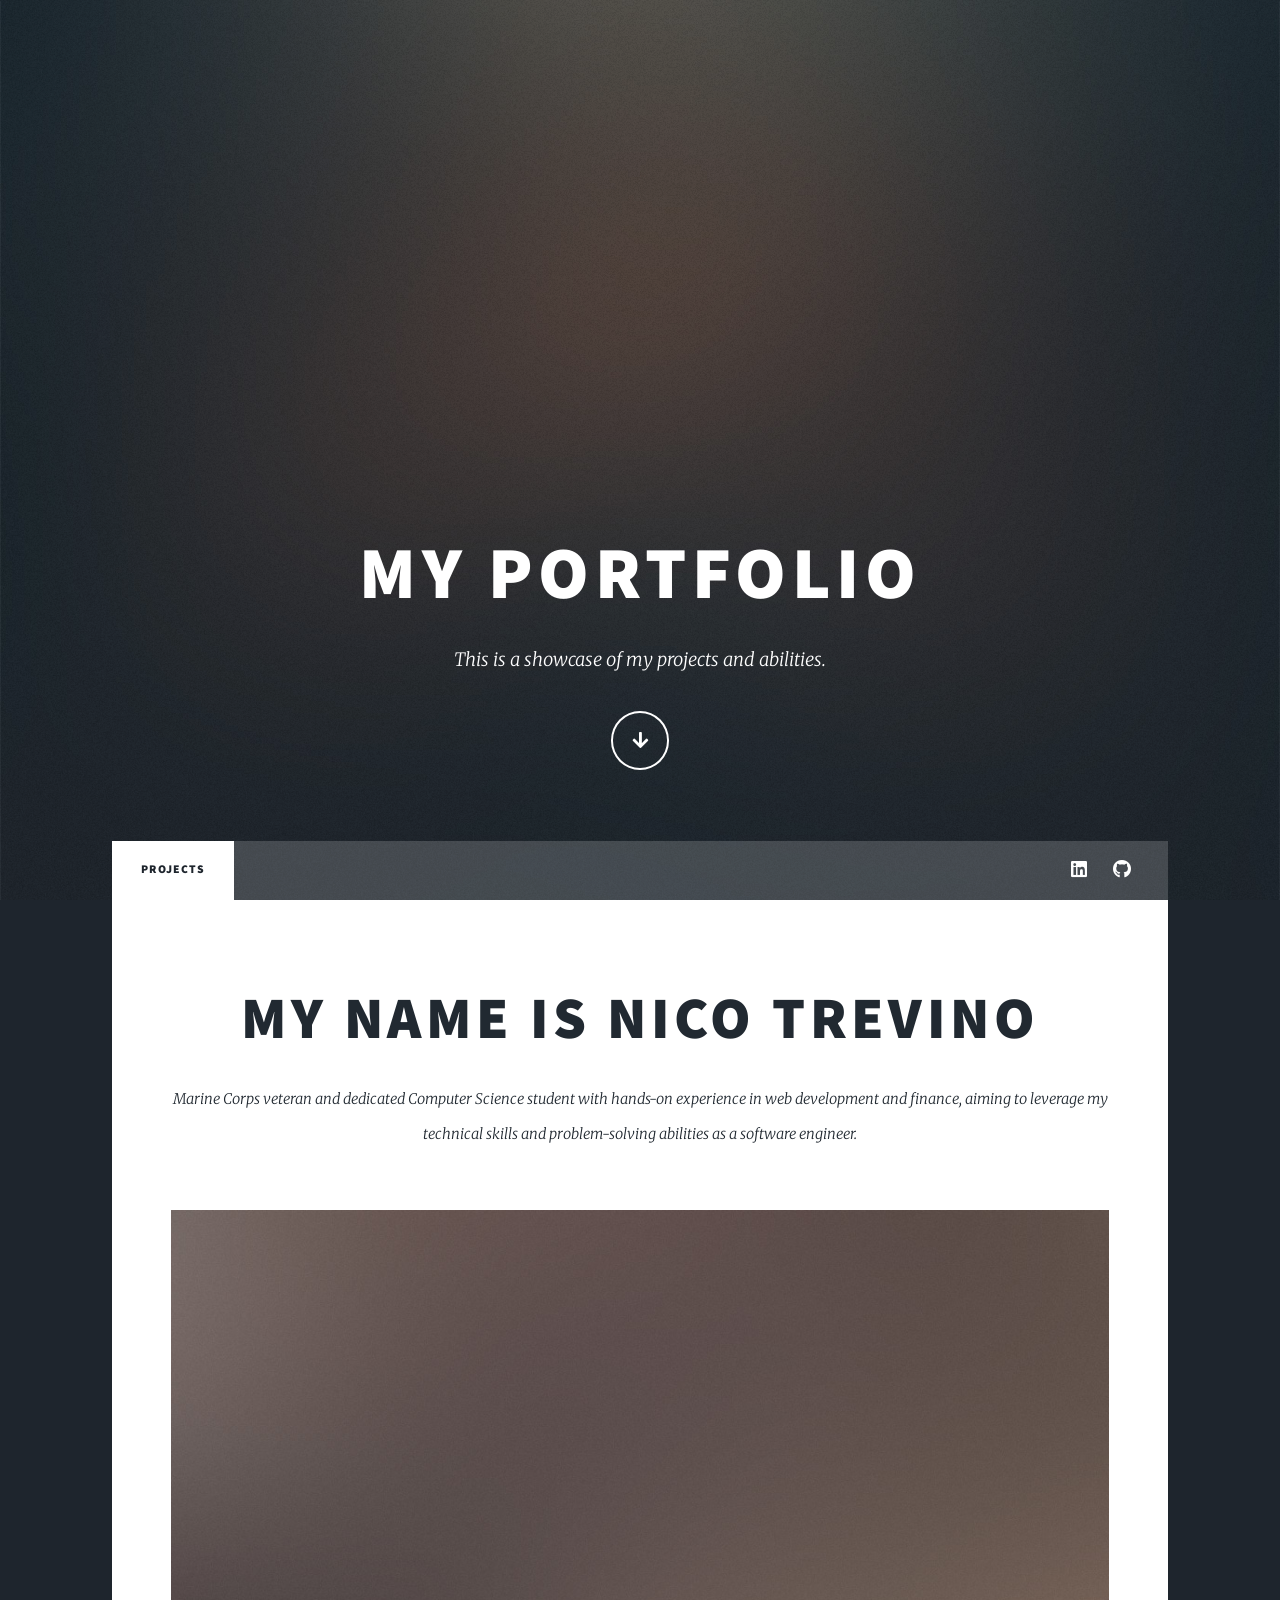
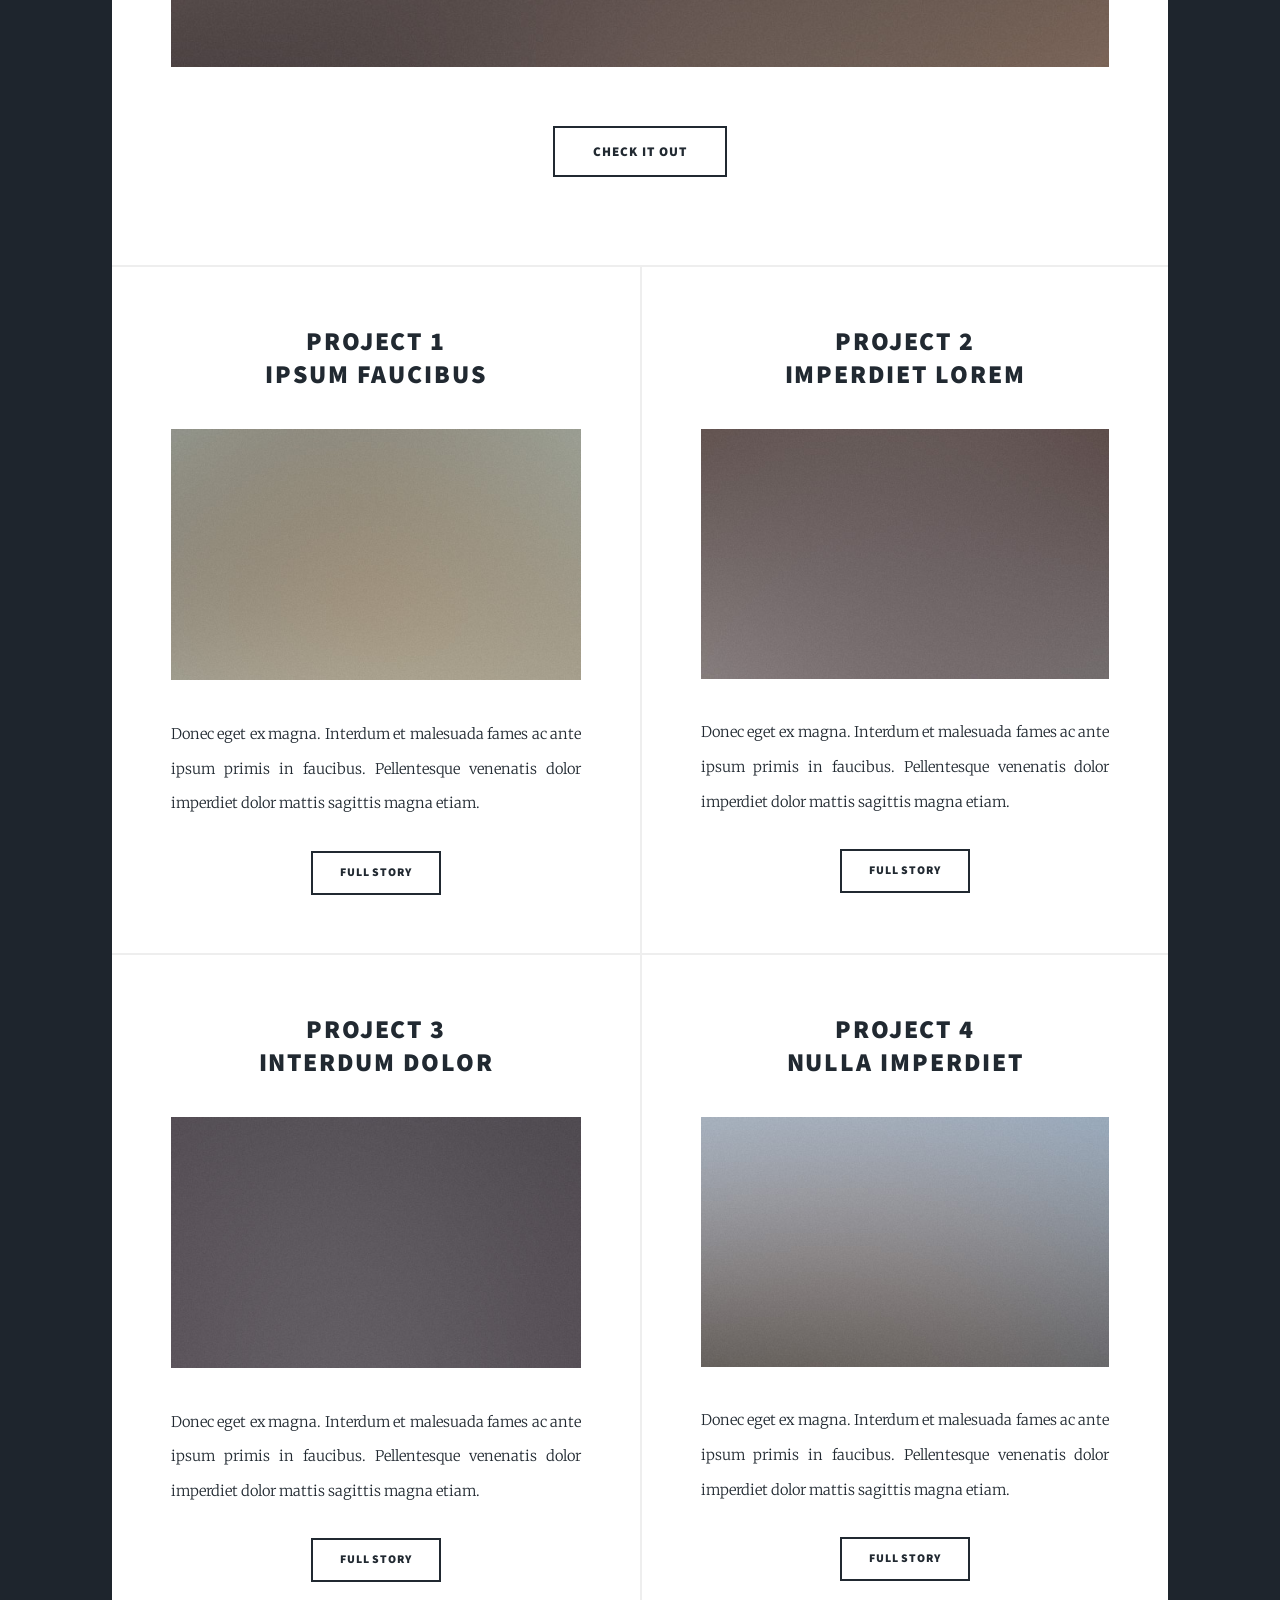
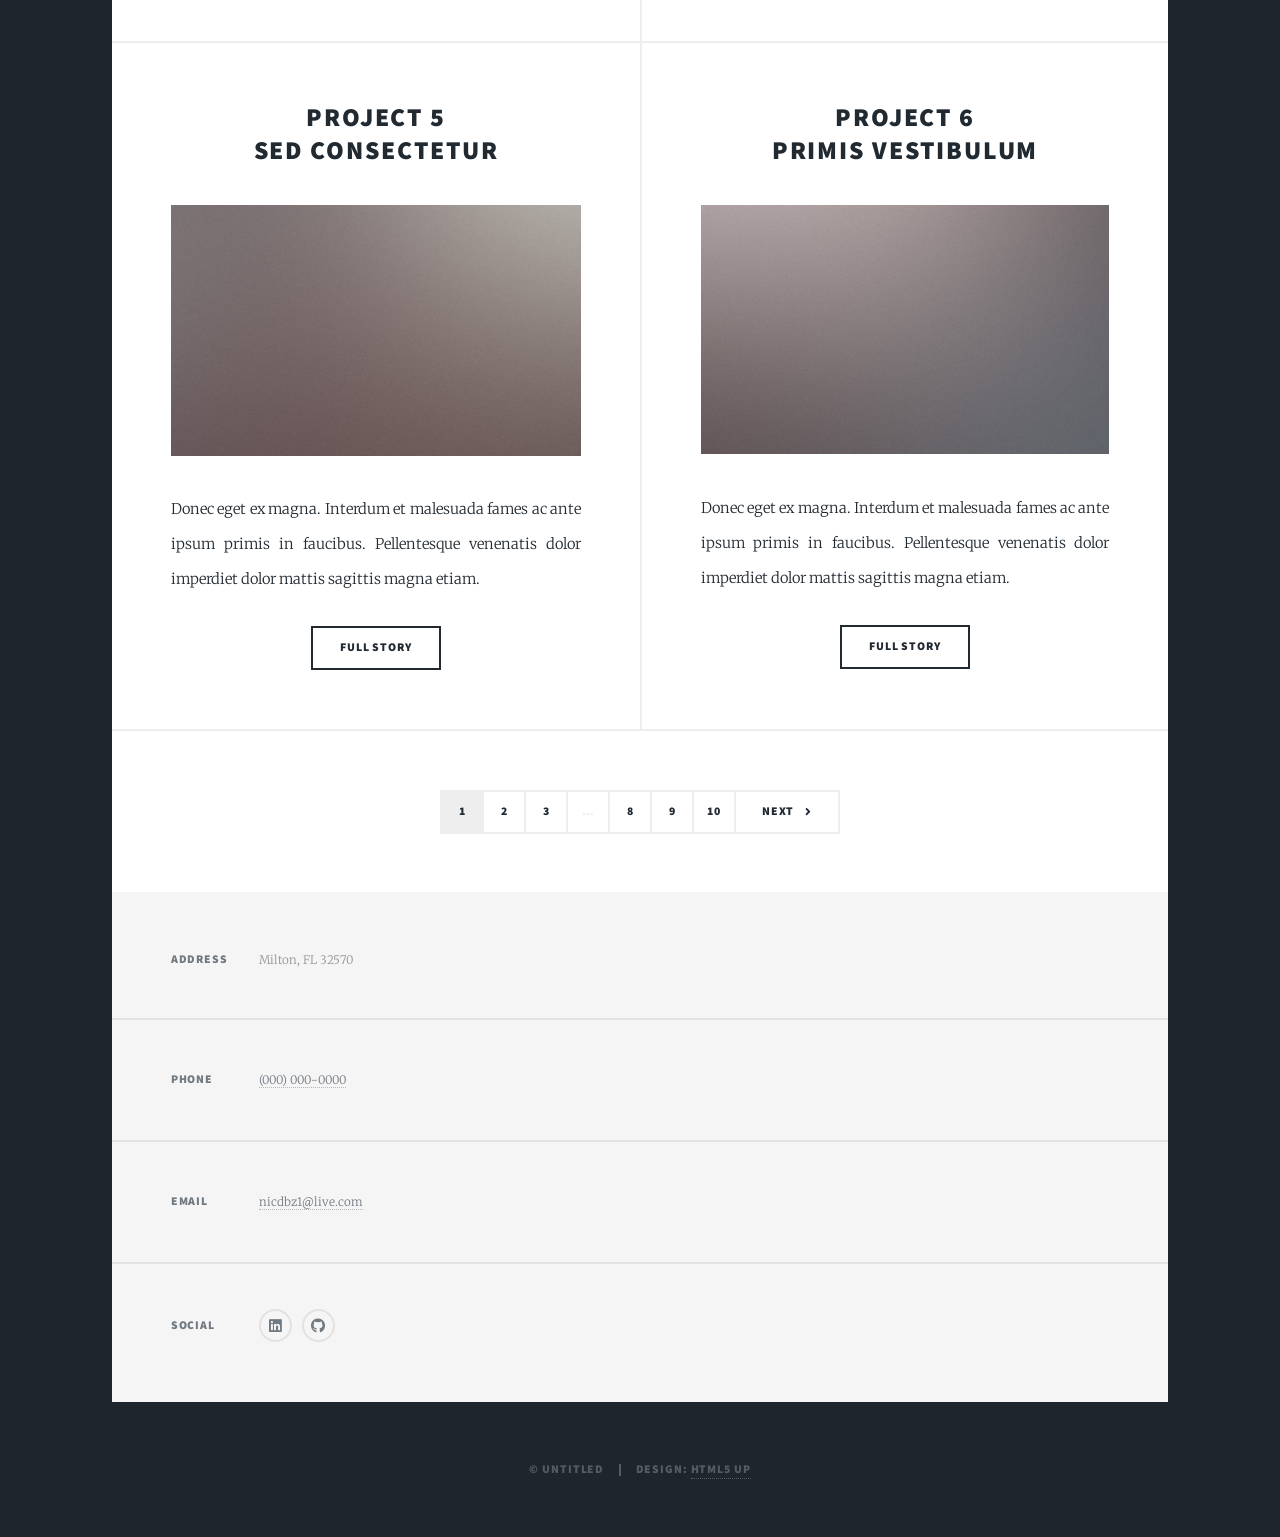
==== index.html @ eef236c1 "Add files via upload Initial Commit" ====
<!DOCTYPE HTML>
<!--
	Massively by HTML5 UP
	html5up.net | @ajlkn
	Free for personal and commercial use under the CCA 3.0 license (html5up.net/license)
-->
<html>
	<head>
		<title>Nico's Portfolio</title>
		<meta charset="utf-8" />
		<meta name="viewport" content="width=device-width, initial-scale=1, user-scalable=no" />
		<link rel="stylesheet" href="assets/css/main.css" />
		<noscript><link rel="stylesheet" href="assets/css/noscript.css" /></noscript>
	</head>
	<body class="is-preload">

		<!-- Wrapper -->
			<div id="wrapper" class="fade-in">

				<!-- Intro -->
					<div id="intro">
						<h1>My Portfolio</h1>
						<p>This is a showcase of my projects and abilities.</p>
						<ul class="actions">
							<li><a href="#header" class="button icon solid solo fa-arrow-down scrolly">Continue</a></li>
						</ul>
					</div>

				<!-- Header -->
					<header id="header">
						<a href="index.html" class="logo">Massively</a>
					</header>

				<!-- Nav -->
					<nav id="nav">
						<ul class="links">
							<li class="active"><a href="index.html">Projects</a></li>
						</ul>
						<ul class="icons">
							<li><a href="https://www.linkedin.com/in/nico-trevino-1a152a292/" class="icon brands fa-linkedin"><span class="label">Linkedin</span></a></li>
							<li><a href="https://github.com/N1coDemus2018" class="icon brands fa-github"><span class="label">GitHub</span></a></li>
						</ul>
					</nav>

				<!-- Main -->
					<div id="main">

						<!-- Featured Post -->
							<article class="post featured">
								<header class="major">
									<h2><a href="#">My name is Nico Trevino</a></h2>
									<p>Marine Corps veteran and dedicated Computer Science student with hands-on experience in web development and finance, aiming to leverage my technical skills and problem-solving abilities as a software engineer.</p>
								</header>
								<a href="#" class="image main"><img src="images/pic01.jpg" alt="" /></a>
								<ul class="actions special">
									<li><a href="#" class="button large">Check it out</a></li>
								</ul>
							</article>

						<!-- Posts -->
							<section class="posts">
								<article>
									<header>
										<h2><a href="#">Project 1<br />
										ipsum faucibus</a></h2>
									</header>
									<a href="#" class="image fit"><img src="images/pic02.jpg" alt="" /></a>
									<p>Donec eget ex magna. Interdum et malesuada fames ac ante ipsum primis in faucibus. Pellentesque venenatis dolor imperdiet dolor mattis sagittis magna etiam.</p>
									<ul class="actions special">
										<li><a href="#" class="button">Full Story</a></li>
									</ul>
								</article>
								<article>
									<header>
										<h2><a href="#">Project 2<br />
										imperdiet lorem</a></h2>
									</header>
									<a href="#" class="image fit"><img src="images/pic03.jpg" alt="" /></a>
									<p>Donec eget ex magna. Interdum et malesuada fames ac ante ipsum primis in faucibus. Pellentesque venenatis dolor imperdiet dolor mattis sagittis magna etiam.</p>
									<ul class="actions special">
										<li><a href="#" class="button">Full Story</a></li>
									</ul>
								</article>
								<article>
									<header>
										<h2><a href="#">Project 3<br />
										interdum dolor</a></h2>
									</header>
									<a href="#" class="image fit"><img src="images/pic04.jpg" alt="" /></a>
									<p>Donec eget ex magna. Interdum et malesuada fames ac ante ipsum primis in faucibus. Pellentesque venenatis dolor imperdiet dolor mattis sagittis magna etiam.</p>
									<ul class="actions special">
										<li><a href="#" class="button">Full Story</a></li>
									</ul>
								</article>
								<article>
									<header>
										<h2><a href="#">Project 4<br />
										nulla imperdiet</a></h2>
									</header>
									<a href="#" class="image fit"><img src="images/pic05.jpg" alt="" /></a>
									<p>Donec eget ex magna. Interdum et malesuada fames ac ante ipsum primis in faucibus. Pellentesque venenatis dolor imperdiet dolor mattis sagittis magna etiam.</p>
									<ul class="actions special">
										<li><a href="#" class="button">Full Story</a></li>
									</ul>
								</article>
								<article>
									<header>
										<h2><a href="#">Project 5<br />
										sed consectetur</a></h2>
									</header>
									<a href="#" class="image fit"><img src="images/pic06.jpg" alt="" /></a>
									<p>Donec eget ex magna. Interdum et malesuada fames ac ante ipsum primis in faucibus. Pellentesque venenatis dolor imperdiet dolor mattis sagittis magna etiam.</p>
									<ul class="actions special">
										<li><a href="#" class="button">Full Story</a></li>
									</ul>
								</article>
								<article>
									<header>
										<h2><a href="#">Project 6<br />
										primis vestibulum</a></h2>
									</header>
									<a href="#" class="image fit"><img src="images/pic07.jpg" alt="" /></a>
									<p>Donec eget ex magna. Interdum et malesuada fames ac ante ipsum primis in faucibus. Pellentesque venenatis dolor imperdiet dolor mattis sagittis magna etiam.</p>
									<ul class="actions special">
										<li><a href="#" class="button">Full Story</a></li>
									</ul>
								</article>
							</section>

						<!-- Footer -->
							<footer>
								<div class="pagination">
									<!--<a href="#" class="previous">Prev</a>-->
									<a href="#" class="page active">1</a>
									<a href="#" class="page">2</a>
									<a href="#" class="page">3</a>
									<span class="extra">&hellip;</span>
									<a href="#" class="page">8</a>
									<a href="#" class="page">9</a>
									<a href="#" class="page">10</a>
									<a href="#" class="next">Next</a>
								</div>
							</footer>

					</div>

				<!-- Footer -->
					<footer id="footer">
						<section class="split contact">
							<section class="alt">
								<h3>Address</h3>
								<p>Milton, FL 32570</p>
							</section>
							<section>
								<h3>Phone</h3>
								<p><a href="#">(000) 000-0000</a></p>
							</section>
							<section>
								<h3>Email</h3>
								<p><a href="#">nicdbz1@live.com</a></p>
							</section>
							<section>
								<h3>Social</h3>
								<ul class="icons alt">
									<li><a href="https://www.linkedin.com/in/nico-trevino-1a152a292/" class="icon brands alt fa-linkedin"><span class="label">Linkedin</span></a></li>
									<li><a href="https://github.com/N1coDemus2018" class="icon brands alt fa-github"><span class="label">GitHub</span></a></li>
								</ul>
							</section>
						</section>
					</footer>

				<!-- Copyright -->
					<div id="copyright">
						<ul><li>&copy; Untitled</li><li>Design: <a href="https://html5up.net">HTML5 UP</a></li></ul>
					</div>

			</div>

		<!-- Scripts -->
			<script src="assets/js/jquery.min.js"></script>
			<script src="assets/js/jquery.scrollex.min.js"></script>
			<script src="assets/js/jquery.scrolly.min.js"></script>
			<script src="assets/js/browser.min.js"></script>
			<script src="assets/js/breakpoints.min.js"></script>
			<script src="assets/js/util.js"></script>
			<script src="assets/js/main.js"></script>

	</body>
</html>
---- assets/css/main.css ----
@import url(fontawesome-all.min.css);
@import url("https://fonts.googleapis.com/css?family=Merriweather:300,700,300italic,700italic|Source+Sans+Pro:900");

/*
	Massively by HTML5 UP
	html5up.net | @ajlkn
	Free for personal and commercial use under the CCA 3.0 license (html5up.net/license)
*/

html, body, div, span, applet, object,
iframe, h1, h2, h3, h4, h5, h6, p, blockquote,
pre, a, abbr, acronym, address, big, cite,
code, del, dfn, em, img, ins, kbd, q, s, samp,
small, strike, strong, sub, sup, tt, var, b,
u, i, center, dl, dt, dd, ol, ul, li, fieldset,
form, label, legend, table, caption, tbody,
tfoot, thead, tr, th, td, article, aside,
canvas, details, embed, figure, figcaption,
footer, header, hgroup, menu, nav, output, ruby,
section, summary, time, mark, audio, video {
	margin: 0;
	padding: 0;
	border: 0;
	font-size: 100%;
	font: inherit;
	vertical-align: baseline;}

article, aside, details, figcaption, figure,
footer, header, hgroup, menu, nav, section {
	display: block;}

body {
	line-height: 1;
}

ol, ul {
	list-style: none;
}

blockquote, q {
	quotes: none;
}

	blockquote:before, blockquote:after, q:before, q:after {
		content: '';
		content: none;
	}

table {
	border-collapse: collapse;
	border-spacing: 0;
}

body {
	-webkit-text-size-adjust: none;
}

mark {
	background-color: transparent;
	color: inherit;
}

input::-moz-focus-inner {
	border: 0;
	padding: 0;
}

input, select, textarea {
	-moz-appearance: none;
	-webkit-appearance: none;
	-ms-appearance: none;
	appearance: none;
}

/* Basic */

	@-ms-viewport {
		width: device-width;
	}

	body {
		-ms-overflow-style: scrollbar;
	}

	@media screen and (max-width: 480px) {

		html, body {
			min-width: 320px;
		}

	}

	html {
		box-sizing: border-box;
	}

	*, *:before, *:after {
		box-sizing: inherit;
	}

	body {
		background-color: #1e252d;
	}

		body.is-preload *, body.is-preload *:before, body.is-preload *:after {
			-moz-animation: none !important;
			-webkit-animation: none !important;
			-ms-animation: none !important;
			animation: none !important;
			-moz-transition: none !important;
			-webkit-transition: none !important;
			-ms-transition: none !important;
			transition: none !important;
		}

/* Type */

	html {
		font-size: 16pt;
	}

		@media screen and (max-width: 1680px) {

			html {
				font-size: 12pt;
			}

		}

		@media screen and (max-width: 1280px) {

			html {
				font-size: 11pt;
			}

		}

		@media screen and (max-width: 360px) {

			html {
				font-size: 10pt;
			}

		}

	body {
		color: #212931;
	}

	body, input, select, textarea {
		font-family: "Merriweather", Georgia, serif;
		font-weight: 300;
		font-size: 1rem;
		line-height: 2.375;
	}

	a {
		-moz-transition: color 0.2s ease-in-out, background-color 0.2s ease-in-out, border-color 0.2s ease-in-out, box-shadow 0.2s ease-in-out;
		-webkit-transition: color 0.2s ease-in-out, background-color 0.2s ease-in-out, border-color 0.2s ease-in-out, box-shadow 0.2s ease-in-out;
		-ms-transition: color 0.2s ease-in-out, background-color 0.2s ease-in-out, border-color 0.2s ease-in-out, box-shadow 0.2s ease-in-out;
		transition: color 0.2s ease-in-out, background-color 0.2s ease-in-out, border-color 0.2s ease-in-out, box-shadow 0.2s ease-in-out;
		border-bottom: dotted 1px;
		text-decoration: none;
	}

		a:hover {
			border-bottom-color: transparent;
		}

	strong, b {
		font-weight: 600;
	}

	em, i {
		font-style: italic;
	}

	p {
		text-align: justify;
		margin: 0 0 2rem 0;
	}

	h1, h2, h3, h4, h5, h6 {
		font-family: "Source Sans Pro", Helvetica, sans-serif;
		font-weight: 900;
		line-height: 1.5;
		letter-spacing: 0.075em;
		text-transform: uppercase;
		margin: 0 0 1rem 0;
	}

		h1 a, h2 a, h3 a, h4 a, h5 a, h6 a {
			border-bottom: 0;
			color: inherit;
			text-decoration: none;
		}

	h1 {
		font-size: 4rem;
		line-height: 1.1;
		margin: 0 0 2rem 0;
	}

	h2 {
		font-size: 1.75rem;
		line-height: 1.3;
		margin: 0 0 1.5rem 0;
	}

	h3 {
		font-size: 1.25rem;
		margin: 0 0 1.5rem 0;
	}

	h4 {
		font-size: 1rem;
	}

	h5 {
		font-size: 0.9rem;
	}

	h6 {
		font-size: 0.8rem;
	}

	sub {
		font-size: 0.8rem;
		position: relative;
		top: 0.5rem;
	}

	sup {
		font-size: 0.8rem;
		position: relative;
		top: -0.5rem;
	}

	blockquote {
		border-left: solid 4px;
		font-style: italic;
		margin: 0 0 2rem 0;
		padding: 0.5rem 0 0.5rem 2rem;
	}

	code {
		border: solid 2px;
		font-family: "Courier New", monospace;
		font-size: 0.9rem;
		margin: 0 0.25rem;
		padding: 0.25rem 0.65rem;
	}

	pre {
		-webkit-overflow-scrolling: touch;
		font-family: "Courier New", monospace;
		font-size: 0.9rem;
		margin: 0 0 2rem 0;
	}

		pre code {
			display: block;
			line-height: 1.75;
			padding: 1rem 1.5rem;
			overflow-x: auto;
		}

	hr {
		border: 0;
		border-bottom: solid 2px;
		margin: 3rem 0;
	}

		hr.major {
			margin: 5rem 0;
		}

	.align-left {
		text-align: left;
	}

	.align-center {
		text-align: center;
	}

	.align-right {
		text-align: right;
	}

	input, select, textarea {
		color: #212931;
	}

	a {
		color: #212931;
		border-bottom-color: rgba(33, 41, 49, 0.5);
	}

		a:hover {
			border-bottom-color: transparent;
			color: #18bfef !important;
		}

	strong, b {
		color: #212931;
	}

	h1, h2, h3, h4, h5, h6 {
		color: #212931;
	}

	blockquote {
		border-left-color: #eeeeee;
	}

	code {
		background: rgba(220, 220, 220, 0.25);
		border-color: #eeeeee;
	}

	hr {
		border-bottom-color: #eeeeee;
	}

/* Row */

	.row {
		display: flex;
		flex-wrap: wrap;
		box-sizing: border-box;
		align-items: stretch;
	}

		.row > * {
			box-sizing: border-box;
		}

		.row.gtr-uniform > * > :last-child {
			margin-bottom: 0;
		}

		.row.aln-left {
			justify-content: flex-start;
		}

		.row.aln-center {
			justify-content: center;
		}

		.row.aln-right {
			justify-content: flex-end;
		}

		.row.aln-top {
			align-items: flex-start;
		}

		.row.aln-middle {
			align-items: center;
		}

		.row.aln-bottom {
			align-items: flex-end;
		}

		.row > .imp {
			order: -1;
		}

		.row > .col-1 {
			width: 8.33333%;
		}

		.row > .off-1 {
			margin-left: 8.33333%;
		}

		.row > .col-2 {
			width: 16.66667%;
		}

		.row > .off-2 {
			margin-left: 16.66667%;
		}

		.row > .col-3 {
			width: 25%;
		}

		.row > .off-3 {
			margin-left: 25%;
		}

		.row > .col-4 {
			width: 33.33333%;
		}

		.row > .off-4 {
			margin-left: 33.33333%;
		}

		.row > .col-5 {
			width: 41.66667%;
		}

		.row > .off-5 {
			margin-left: 41.66667%;
		}

		.row > .col-6 {
			width: 50%;
		}

		.row > .off-6 {
			margin-left: 50%;
		}

		.row > .col-7 {
			width: 58.33333%;
		}

		.row > .off-7 {
			margin-left: 58.33333%;
		}

		.row > .col-8 {
			width: 66.66667%;
		}

		.row > .off-8 {
			margin-left: 66.66667%;
		}

		.row > .col-9 {
			width: 75%;
		}

		.row > .off-9 {
			margin-left: 75%;
		}

		.row > .col-10 {
			width: 83.33333%;
		}

		.row > .off-10 {
			margin-left: 83.33333%;
		}

		.row > .col-11 {
			width: 91.66667%;
		}

		.row > .off-11 {
			margin-left: 91.66667%;
		}

		.row > .col-12 {
			width: 100%;
		}

		.row > .off-12 {
			margin-left: 100%;
		}

		.row.gtr-0 {
			margin-top: 0;
			margin-left: 0rem;
		}

			.row.gtr-0 > * {
				padding: 0 0 0 0rem;
			}

			.row.gtr-0.gtr-uniform {
				margin-top: 0rem;
			}

				.row.gtr-0.gtr-uniform > * {
					padding-top: 0rem;
				}

		.row.gtr-25 {
			margin-top: 0;
			margin-left: -0.375rem;
		}

			.row.gtr-25 > * {
				padding: 0 0 0 0.375rem;
			}

			.row.gtr-25.gtr-uniform {
				margin-top: -0.375rem;
			}

				.row.gtr-25.gtr-uniform > * {
					padding-top: 0.375rem;
				}

		.row.gtr-50 {
			margin-top: 0;
			margin-left: -0.75rem;
		}

			.row.gtr-50 > * {
				padding: 0 0 0 0.75rem;
			}

			.row.gtr-50.gtr-uniform {
				margin-top: -0.75rem;
			}

				.row.gtr-50.gtr-uniform > * {
					padding-top: 0.75rem;
				}

		.row {
			margin-top: 0;
			margin-left: -1.5rem;
		}

			.row > * {
				padding: 0 0 0 1.5rem;
			}

			.row.gtr-uniform {
				margin-top: -1.5rem;
			}

				.row.gtr-uniform > * {
					padding-top: 1.5rem;
				}

		.row.gtr-150 {
			margin-top: 0;
			margin-left: -2.25rem;
		}

			.row.gtr-150 > * {
				padding: 0 0 0 2.25rem;
			}

			.row.gtr-150.gtr-uniform {
				margin-top: -2.25rem;
			}

				.row.gtr-150.gtr-uniform > * {
					padding-top: 2.25rem;
				}

		.row.gtr-200 {
			margin-top: 0;
			margin-left: -3rem;
		}

			.row.gtr-200 > * {
				padding: 0 0 0 3rem;
			}

			.row.gtr-200.gtr-uniform {
				margin-top: -3rem;
			}

				.row.gtr-200.gtr-uniform > * {
					padding-top: 3rem;
				}

		@media screen and (max-width: 1680px) {

			.row {
				display: flex;
				flex-wrap: wrap;
				box-sizing: border-box;
				align-items: stretch;
			}

				.row > * {
					box-sizing: border-box;
				}

				.row.gtr-uniform > * > :last-child {
					margin-bottom: 0;
				}

				.row.aln-left {
					justify-content: flex-start;
				}

				.row.aln-center {
					justify-content: center;
				}

				.row.aln-right {
					justify-content: flex-end;
				}

				.row.aln-top {
					align-items: flex-start;
				}

				.row.aln-middle {
					align-items: center;
				}

				.row.aln-bottom {
					align-items: flex-end;
				}

				.row > .imp-xlarge {
					order: -1;
				}

				.row > .col-1-xlarge {
					width: 8.33333%;
				}

				.row > .off-1-xlarge {
					margin-left: 8.33333%;
				}

				.row > .col-2-xlarge {
					width: 16.66667%;
				}

				.row > .off-2-xlarge {
					margin-left: 16.66667%;
				}

				.row > .col-3-xlarge {
					width: 25%;
				}

				.row > .off-3-xlarge {
					margin-left: 25%;
				}

				.row > .col-4-xlarge {
					width: 33.33333%;
				}

				.row > .off-4-xlarge {
					margin-left: 33.33333%;
				}

				.row > .col-5-xlarge {
					width: 41.66667%;
				}

				.row > .off-5-xlarge {
					margin-left: 41.66667%;
				}

				.row > .col-6-xlarge {
					width: 50%;
				}

				.row > .off-6-xlarge {
					margin-left: 50%;
				}

				.row > .col-7-xlarge {
					width: 58.33333%;
				}

				.row > .off-7-xlarge {
					margin-left: 58.33333%;
				}

				.row > .col-8-xlarge {
					width: 66.66667%;
				}

				.row > .off-8-xlarge {
					margin-left: 66.66667%;
				}

				.row > .col-9-xlarge {
					width: 75%;
				}

				.row > .off-9-xlarge {
					margin-left: 75%;
				}

				.row > .col-10-xlarge {
					width: 83.33333%;
				}

				.row > .off-10-xlarge {
					margin-left: 83.33333%;
				}

				.row > .col-11-xlarge {
					width: 91.66667%;
				}

				.row > .off-11-xlarge {
					margin-left: 91.66667%;
				}

				.row > .col-12-xlarge {
					width: 100%;
				}

				.row > .off-12-xlarge {
					margin-left: 100%;
				}

				.row.gtr-0 {
					margin-top: 0;
					margin-left: 0rem;
				}

					.row.gtr-0 > * {
						padding: 0 0 0 0rem;
					}

					.row.gtr-0.gtr-uniform {
						margin-top: 0rem;
					}

						.row.gtr-0.gtr-uniform > * {
							padding-top: 0rem;
						}

				.row.gtr-25 {
					margin-top: 0;
					margin-left: -0.375rem;
				}

					.row.gtr-25 > * {
						padding: 0 0 0 0.375rem;
					}

					.row.gtr-25.gtr-uniform {
						margin-top: -0.375rem;
					}

						.row.gtr-25.gtr-uniform > * {
							padding-top: 0.375rem;
						}

				.row.gtr-50 {
					margin-top: 0;
					margin-left: -0.75rem;
				}

					.row.gtr-50 > * {
						padding: 0 0 0 0.75rem;
					}

					.row.gtr-50.gtr-uniform {
						margin-top: -0.75rem;
					}

						.row.gtr-50.gtr-uniform > * {
							padding-top: 0.75rem;
						}

				.row {
					margin-top: 0;
					margin-left: -1.5rem;
				}

					.row > * {
						padding: 0 0 0 1.5rem;
					}

					.row.gtr-uniform {
						margin-top: -1.5rem;
					}

						.row.gtr-uniform > * {
							padding-top: 1.5rem;
						}

				.row.gtr-150 {
					margin-top: 0;
					margin-left: -2.25rem;
				}

					.row.gtr-150 > * {
						padding: 0 0 0 2.25rem;
					}

					.row.gtr-150.gtr-uniform {
						margin-top: -2.25rem;
					}

						.row.gtr-150.gtr-uniform > * {
							padding-top: 2.25rem;
						}

				.row.gtr-200 {
					margin-top: 0;
					margin-left: -3rem;
				}

					.row.gtr-200 > * {
						padding: 0 0 0 3rem;
					}

					.row.gtr-200.gtr-uniform {
						margin-top: -3rem;
					}

						.row.gtr-200.gtr-uniform > * {
							padding-top: 3rem;
						}

		}

		@media screen and (max-width: 1280px) {

			.row {
				display: flex;
				flex-wrap: wrap;
				box-sizing: border-box;
				align-items: stretch;
			}

				.row > * {
					box-sizing: border-box;
				}

				.row.gtr-uniform > * > :last-child {
					margin-bottom: 0;
				}

				.row.aln-left {
					justify-content: flex-start;
				}

				.row.aln-center {
					justify-content: center;
				}

				.row.aln-right {
					justify-content: flex-end;
				}

				.row.aln-top {
					align-items: flex-start;
				}

				.row.aln-middle {
					align-items: center;
				}

				.row.aln-bottom {
					align-items: flex-end;
				}

				.row > .imp-large {
					order: -1;
				}

				.row > .col-1-large {
					width: 8.33333%;
				}

				.row > .off-1-large {
					margin-left: 8.33333%;
				}

				.row > .col-2-large {
					width: 16.66667%;
				}

				.row > .off-2-large {
					margin-left: 16.66667%;
				}

				.row > .col-3-large {
					width: 25%;
				}

				.row > .off-3-large {
					margin-left: 25%;
				}

				.row > .col-4-large {
					width: 33.33333%;
				}

				.row > .off-4-large {
					margin-left: 33.33333%;
				}

				.row > .col-5-large {
					width: 41.66667%;
				}

				.row > .off-5-large {
					margin-left: 41.66667%;
				}

				.row > .col-6-large {
					width: 50%;
				}

				.row > .off-6-large {
					margin-left: 50%;
				}

				.row > .col-7-large {
					width: 58.33333%;
				}

				.row > .off-7-large {
					margin-left: 58.33333%;
				}

				.row > .col-8-large {
					width: 66.66667%;
				}

				.row > .off-8-large {
					margin-left: 66.66667%;
				}

				.row > .col-9-large {
					width: 75%;
				}

				.row > .off-9-large {
					margin-left: 75%;
				}

				.row > .col-10-large {
					width: 83.33333%;
				}

				.row > .off-10-large {
					margin-left: 83.33333%;
				}

				.row > .col-11-large {
					width: 91.66667%;
				}

				.row > .off-11-large {
					margin-left: 91.66667%;
				}

				.row > .col-12-large {
					width: 100%;
				}

				.row > .off-12-large {
					margin-left: 100%;
				}

				.row.gtr-0 {
					margin-top: 0;
					margin-left: 0rem;
				}

					.row.gtr-0 > * {
						padding: 0 0 0 0rem;
					}

					.row.gtr-0.gtr-uniform {
						margin-top: 0rem;
					}

						.row.gtr-0.gtr-uniform > * {
							padding-top: 0rem;
						}

				.row.gtr-25 {
					margin-top: 0;
					margin-left: -0.375rem;
				}

					.row.gtr-25 > * {
						padding: 0 0 0 0.375rem;
					}

					.row.gtr-25.gtr-uniform {
						margin-top: -0.375rem;
					}

						.row.gtr-25.gtr-uniform > * {
							padding-top: 0.375rem;
						}

				.row.gtr-50 {
					margin-top: 0;
					margin-left: -0.75rem;
				}

					.row.gtr-50 > * {
						padding: 0 0 0 0.75rem;
					}

					.row.gtr-50.gtr-uniform {
						margin-top: -0.75rem;
					}

						.row.gtr-50.gtr-uniform > * {
							padding-top: 0.75rem;
						}

				.row {
					margin-top: 0;
					margin-left: -1.5rem;
				}

					.row > * {
						padding: 0 0 0 1.5rem;
					}

					.row.gtr-uniform {
						margin-top: -1.5rem;
					}

						.row.gtr-uniform > * {
							padding-top: 1.5rem;
						}

				.row.gtr-150 {
					margin-top: 0;
					margin-left: -2.25rem;
				}

					.row.gtr-150 > * {
						padding: 0 0 0 2.25rem;
					}

					.row.gtr-150.gtr-uniform {
						margin-top: -2.25rem;
					}

						.row.gtr-150.gtr-uniform > * {
							padding-top: 2.25rem;
						}

				.row.gtr-200 {
					margin-top: 0;
					margin-left: -3rem;
				}

					.row.gtr-200 > * {
						padding: 0 0 0 3rem;
					}

					.row.gtr-200.gtr-uniform {
						margin-top: -3rem;
					}

						.row.gtr-200.gtr-uniform > * {
							padding-top: 3rem;
						}

		}

		@media screen and (max-width: 980px) {

			.row {
				display: flex;
				flex-wrap: wrap;
				box-sizing: border-box;
				align-items: stretch;
			}

				.row > * {
					box-sizing: border-box;
				}

				.row.gtr-uniform > * > :last-child {
					margin-bottom: 0;
				}

				.row.aln-left {
					justify-content: flex-start;
				}

				.row.aln-center {
					justify-content: center;
				}

				.row.aln-right {
					justify-content: flex-end;
				}

				.row.aln-top {
					align-items: flex-start;
				}

				.row.aln-middle {
					align-items: center;
				}

				.row.aln-bottom {
					align-items: flex-end;
				}

				.row > .imp-medium {
					order: -1;
				}

				.row > .col-1-medium {
					width: 8.33333%;
				}

				.row > .off-1-medium {
					margin-left: 8.33333%;
				}

				.row > .col-2-medium {
					width: 16.66667%;
				}

				.row > .off-2-medium {
					margin-left: 16.66667%;
				}

				.row > .col-3-medium {
					width: 25%;
				}

				.row > .off-3-medium {
					margin-left: 25%;
				}

				.row > .col-4-medium {
					width: 33.33333%;
				}

				.row > .off-4-medium {
					margin-left: 33.33333%;
				}

				.row > .col-5-medium {
					width: 41.66667%;
				}

				.row > .off-5-medium {
					margin-left: 41.66667%;
				}

				.row > .col-6-medium {
					width: 50%;
				}

				.row > .off-6-medium {
					margin-left: 50%;
				}

				.row > .col-7-medium {
					width: 58.33333%;
				}

				.row > .off-7-medium {
					margin-left: 58.33333%;
				}

				.row > .col-8-medium {
					width: 66.66667%;
				}

				.row > .off-8-medium {
					margin-left: 66.66667%;
				}

				.row > .col-9-medium {
					width: 75%;
				}

				.row > .off-9-medium {
					margin-left: 75%;
				}

				.row > .col-10-medium {
					width: 83.33333%;
				}

				.row > .off-10-medium {
					margin-left: 83.33333%;
				}

				.row > .col-11-medium {
					width: 91.66667%;
				}

				.row > .off-11-medium {
					margin-left: 91.66667%;
				}

				.row > .col-12-medium {
					width: 100%;
				}

				.row > .off-12-medium {
					margin-left: 100%;
				}

				.row.gtr-0 {
					margin-top: 0;
					margin-left: 0rem;
				}

					.row.gtr-0 > * {
						padding: 0 0 0 0rem;
					}

					.row.gtr-0.gtr-uniform {
						margin-top: 0rem;
					}

						.row.gtr-0.gtr-uniform > * {
							padding-top: 0rem;
						}

				.row.gtr-25 {
					margin-top: 0;
					margin-left: -0.375rem;
				}

					.row.gtr-25 > * {
						padding: 0 0 0 0.375rem;
					}

					.row.gtr-25.gtr-uniform {
						margin-top: -0.375rem;
					}

						.row.gtr-25.gtr-uniform > * {
							padding-top: 0.375rem;
						}

				.row.gtr-50 {
					margin-top: 0;
					margin-left: -0.75rem;
				}

					.row.gtr-50 > * {
						padding: 0 0 0 0.75rem;
					}

					.row.gtr-50.gtr-uniform {
						margin-top: -0.75rem;
					}

						.row.gtr-50.gtr-uniform > * {
							padding-top: 0.75rem;
						}

				.row {
					margin-top: 0;
					margin-left: -1.5rem;
				}

					.row > * {
						padding: 0 0 0 1.5rem;
					}

					.row.gtr-uniform {
						margin-top: -1.5rem;
					}

						.row.gtr-uniform > * {
							padding-top: 1.5rem;
						}

				.row.gtr-150 {
					margin-top: 0;
					margin-left: -2.25rem;
				}

					.row.gtr-150 > * {
						padding: 0 0 0 2.25rem;
					}

					.row.gtr-150.gtr-uniform {
						margin-top: -2.25rem;
					}

						.row.gtr-150.gtr-uniform > * {
							padding-top: 2.25rem;
						}

				.row.gtr-200 {
					margin-top: 0;
					margin-left: -3rem;
				}

					.row.gtr-200 > * {
						padding: 0 0 0 3rem;
					}

					.row.gtr-200.gtr-uniform {
						margin-top: -3rem;
					}

						.row.gtr-200.gtr-uniform > * {
							padding-top: 3rem;
						}

		}

		@media screen and (max-width: 736px) {

			.row {
				display: flex;
				flex-wrap: wrap;
				box-sizing: border-box;
				align-items: stretch;
			}

				.row > * {
					box-sizing: border-box;
				}

				.row.gtr-uniform > * > :last-child {
					margin-bottom: 0;
				}

				.row.aln-left {
					justify-content: flex-start;
				}

				.row.aln-center {
					justify-content: center;
				}

				.row.aln-right {
					justify-content: flex-end;
				}

				.row.aln-top {
					align-items: flex-start;
				}

				.row.aln-middle {
					align-items: center;
				}

				.row.aln-bottom {
					align-items: flex-end;
				}

				.row > .imp-small {
					order: -1;
				}

				.row > .col-1-small {
					width: 8.33333%;
				}

				.row > .off-1-small {
					margin-left: 8.33333%;
				}

				.row > .col-2-small {
					width: 16.66667%;
				}

				.row > .off-2-small {
					margin-left: 16.66667%;
				}

				.row > .col-3-small {
					width: 25%;
				}

				.row > .off-3-small {
					margin-left: 25%;
				}

				.row > .col-4-small {
					width: 33.33333%;
				}

				.row > .off-4-small {
					margin-left: 33.33333%;
				}

				.row > .col-5-small {
					width: 41.66667%;
				}

				.row > .off-5-small {
					margin-left: 41.66667%;
				}

				.row > .col-6-small {
					width: 50%;
				}

				.row > .off-6-small {
					margin-left: 50%;
				}

				.row > .col-7-small {
					width: 58.33333%;
				}

				.row > .off-7-small {
					margin-left: 58.33333%;
				}

				.row > .col-8-small {
					width: 66.66667%;
				}

				.row > .off-8-small {
					margin-left: 66.66667%;
				}

				.row > .col-9-small {
					width: 75%;
				}

				.row > .off-9-small {
					margin-left: 75%;
				}

				.row > .col-10-small {
					width: 83.33333%;
				}

				.row > .off-10-small {
					margin-left: 83.33333%;
				}

				.row > .col-11-small {
					width: 91.66667%;
				}

				.row > .off-11-small {
					margin-left: 91.66667%;
				}

				.row > .col-12-small {
					width: 100%;
				}

				.row > .off-12-small {
					margin-left: 100%;
				}

				.row.gtr-0 {
					margin-top: 0;
					margin-left: 0rem;
				}

					.row.gtr-0 > * {
						padding: 0 0 0 0rem;
					}

					.row.gtr-0.gtr-uniform {
						margin-top: 0rem;
					}

						.row.gtr-0.gtr-uniform > * {
							padding-top: 0rem;
						}

				.row.gtr-25 {
					margin-top: 0;
					margin-left: -0.375rem;
				}

					.row.gtr-25 > * {
						padding: 0 0 0 0.375rem;
					}

					.row.gtr-25.gtr-uniform {
						margin-top: -0.375rem;
					}

						.row.gtr-25.gtr-uniform > * {
							padding-top: 0.375rem;
						}

				.row.gtr-50 {
					margin-top: 0;
					margin-left: -0.75rem;
				}

					.row.gtr-50 > * {
						padding: 0 0 0 0.75rem;
					}

					.row.gtr-50.gtr-uniform {
						margin-top: -0.75rem;
					}

						.row.gtr-50.gtr-uniform > * {
							padding-top: 0.75rem;
						}

				.row {
					margin-top: 0;
					margin-left: -1.5rem;
				}

					.row > * {
						padding: 0 0 0 1.5rem;
					}

					.row.gtr-uniform {
						margin-top: -1.5rem;
					}

						.row.gtr-uniform > * {
							padding-top: 1.5rem;
						}

				.row.gtr-150 {
					margin-top: 0;
					margin-left: -2.25rem;
				}

					.row.gtr-150 > * {
						padding: 0 0 0 2.25rem;
					}

					.row.gtr-150.gtr-uniform {
						margin-top: -2.25rem;
					}

						.row.gtr-150.gtr-uniform > * {
							padding-top: 2.25rem;
						}

				.row.gtr-200 {
					margin-top: 0;
					margin-left: -3rem;
				}

					.row.gtr-200 > * {
						padding: 0 0 0 3rem;
					}

					.row.gtr-200.gtr-uniform {
						margin-top: -3rem;
					}

						.row.gtr-200.gtr-uniform > * {
							padding-top: 3rem;
						}

		}

		@media screen and (max-width: 480px) {

			.row {
				display: flex;
				flex-wrap: wrap;
				box-sizing: border-box;
				align-items: stretch;
			}

				.row > * {
					box-sizing: border-box;
				}

				.row.gtr-uniform > * > :last-child {
					margin-bottom: 0;
				}

				.row.aln-left {
					justify-content: flex-start;
				}

				.row.aln-center {
					justify-content: center;
				}

				.row.aln-right {
					justify-content: flex-end;
				}

				.row.aln-top {
					align-items: flex-start;
				}

				.row.aln-middle {
					align-items: center;
				}

				.row.aln-bottom {
					align-items: flex-end;
				}

				.row > .imp-xsmall {
					order: -1;
				}

				.row > .col-1-xsmall {
					width: 8.33333%;
				}

				.row > .off-1-xsmall {
					margin-left: 8.33333%;
				}

				.row > .col-2-xsmall {
					width: 16.66667%;
				}

				.row > .off-2-xsmall {
					margin-left: 16.66667%;
				}

				.row > .col-3-xsmall {
					width: 25%;
				}

				.row > .off-3-xsmall {
					margin-left: 25%;
				}

				.row > .col-4-xsmall {
					width: 33.33333%;
				}

				.row > .off-4-xsmall {
					margin-left: 33.33333%;
				}

				.row > .col-5-xsmall {
					width: 41.66667%;
				}

				.row > .off-5-xsmall {
					margin-left: 41.66667%;
				}

				.row > .col-6-xsmall {
					width: 50%;
				}

				.row > .off-6-xsmall {
					margin-left: 50%;
				}

				.row > .col-7-xsmall {
					width: 58.33333%;
				}

				.row > .off-7-xsmall {
					margin-left: 58.33333%;
				}

				.row > .col-8-xsmall {
					width: 66.66667%;
				}

				.row > .off-8-xsmall {
					margin-left: 66.66667%;
				}

				.row > .col-9-xsmall {
					width: 75%;
				}

				.row > .off-9-xsmall {
					margin-left: 75%;
				}

				.row > .col-10-xsmall {
					width: 83.33333%;
				}

				.row > .off-10-xsmall {
					margin-left: 83.33333%;
				}

				.row > .col-11-xsmall {
					width: 91.66667%;
				}

				.row > .off-11-xsmall {
					margin-left: 91.66667%;
				}

				.row > .col-12-xsmall {
					width: 100%;
				}

				.row > .off-12-xsmall {
					margin-left: 100%;
				}

				.row.gtr-0 {
					margin-top: 0;
					margin-left: 0rem;
				}

					.row.gtr-0 > * {
						padding: 0 0 0 0rem;
					}

					.row.gtr-0.gtr-uniform {
						margin-top: 0rem;
					}

						.row.gtr-0.gtr-uniform > * {
							padding-top: 0rem;
						}

				.row.gtr-25 {
					margin-top: 0;
					margin-left: -0.375rem;
				}

					.row.gtr-25 > * {
						padding: 0 0 0 0.375rem;
					}

					.row.gtr-25.gtr-uniform {
						margin-top: -0.375rem;
					}

						.row.gtr-25.gtr-uniform > * {
							padding-top: 0.375rem;
						}

				.row.gtr-50 {
					margin-top: 0;
					margin-left: -0.75rem;
				}

					.row.gtr-50 > * {
						padding: 0 0 0 0.75rem;
					}

					.row.gtr-50.gtr-uniform {
						margin-top: -0.75rem;
					}

						.row.gtr-50.gtr-uniform > * {
							padding-top: 0.75rem;
						}

				.row {
					margin-top: 0;
					margin-left: -1.5rem;
				}

					.row > * {
						padding: 0 0 0 1.5rem;
					}

					.row.gtr-uniform {
						margin-top: -1.5rem;
					}

						.row.gtr-uniform > * {
							padding-top: 1.5rem;
						}

				.row.gtr-150 {
					margin-top: 0;
					margin-left: -2.25rem;
				}

					.row.gtr-150 > * {
						padding: 0 0 0 2.25rem;
					}

					.row.gtr-150.gtr-uniform {
						margin-top: -2.25rem;
					}

						.row.gtr-150.gtr-uniform > * {
							padding-top: 2.25rem;
						}

				.row.gtr-200 {
					margin-top: 0;
					margin-left: -3rem;
				}

					.row.gtr-200 > * {
						padding: 0 0 0 3rem;
					}

					.row.gtr-200.gtr-uniform {
						margin-top: -3rem;
					}

						.row.gtr-200.gtr-uniform > * {
							padding-top: 3rem;
						}

		}

		@media screen and (max-width: 360px) {

			.row {
				display: flex;
				flex-wrap: wrap;
				box-sizing: border-box;
				align-items: stretch;
			}

				.row > * {
					box-sizing: border-box;
				}

				.row.gtr-uniform > * > :last-child {
					margin-bottom: 0;
				}

				.row.aln-left {
					justify-content: flex-start;
				}

				.row.aln-center {
					justify-content: center;
				}

				.row.aln-right {
					justify-content: flex-end;
				}

				.row.aln-top {
					align-items: flex-start;
				}

				.row.aln-middle {
					align-items: center;
				}

				.row.aln-bottom {
					align-items: flex-end;
				}

				.row > .imp-xxsmall {
					order: -1;
				}

				.row > .col-1-xxsmall {
					width: 8.33333%;
				}

				.row > .off-1-xxsmall {
					margin-left: 8.33333%;
				}

				.row > .col-2-xxsmall {
					width: 16.66667%;
				}

				.row > .off-2-xxsmall {
					margin-left: 16.66667%;
				}

				.row > .col-3-xxsmall {
					width: 25%;
				}

				.row > .off-3-xxsmall {
					margin-left: 25%;
				}

				.row > .col-4-xxsmall {
					width: 33.33333%;
				}

				.row > .off-4-xxsmall {
					margin-left: 33.33333%;
				}

				.row > .col-5-xxsmall {
					width: 41.66667%;
				}

				.row > .off-5-xxsmall {
					margin-left: 41.66667%;
				}

				.row > .col-6-xxsmall {
					width: 50%;
				}

				.row > .off-6-xxsmall {
					margin-left: 50%;
				}

				.row > .col-7-xxsmall {
					width: 58.33333%;
				}

				.row > .off-7-xxsmall {
					margin-left: 58.33333%;
				}

				.row > .col-8-xxsmall {
					width: 66.66667%;
				}

				.row > .off-8-xxsmall {
					margin-left: 66.66667%;
				}

				.row > .col-9-xxsmall {
					width: 75%;
				}

				.row > .off-9-xxsmall {
					margin-left: 75%;
				}

				.row > .col-10-xxsmall {
					width: 83.33333%;
				}

				.row > .off-10-xxsmall {
					margin-left: 83.33333%;
				}

				.row > .col-11-xxsmall {
					width: 91.66667%;
				}

				.row > .off-11-xxsmall {
					margin-left: 91.66667%;
				}

				.row > .col-12-xxsmall {
					width: 100%;
				}

				.row > .off-12-xxsmall {
					margin-left: 100%;
				}

				.row.gtr-0 {
					margin-top: 0;
					margin-left: 0rem;
				}

					.row.gtr-0 > * {
						padding: 0 0 0 0rem;
					}

					.row.gtr-0.gtr-uniform {
						margin-top: 0rem;
					}

						.row.gtr-0.gtr-uniform > * {
							padding-top: 0rem;
						}

				.row.gtr-25 {
					margin-top: 0;
					margin-left: -0.375rem;
				}

					.row.gtr-25 > * {
						padding: 0 0 0 0.375rem;
					}

					.row.gtr-25.gtr-uniform {
						margin-top: -0.375rem;
					}

						.row.gtr-25.gtr-uniform > * {
							padding-top: 0.375rem;
						}

				.row.gtr-50 {
					margin-top: 0;
					margin-left: -0.75rem;
				}

					.row.gtr-50 > * {
						padding: 0 0 0 0.75rem;
					}

					.row.gtr-50.gtr-uniform {
						margin-top: -0.75rem;
					}

						.row.gtr-50.gtr-uniform > * {
							padding-top: 0.75rem;
						}

				.row {
					margin-top: 0;
					margin-left: -1.5rem;
				}

					.row > * {
						padding: 0 0 0 1.5rem;
					}

					.row.gtr-uniform {
						margin-top: -1.5rem;
					}

						.row.gtr-uniform > * {
							padding-top: 1.5rem;
						}

				.row.gtr-150 {
					margin-top: 0;
					margin-left: -2.25rem;
				}

					.row.gtr-150 > * {
						padding: 0 0 0 2.25rem;
					}

					.row.gtr-150.gtr-uniform {
						margin-top: -2.25rem;
					}

						.row.gtr-150.gtr-uniform > * {
							padding-top: 2.25rem;
						}

				.row.gtr-200 {
					margin-top: 0;
					margin-left: -3rem;
				}

					.row.gtr-200 > * {
						padding: 0 0 0 3rem;
					}

					.row.gtr-200.gtr-uniform {
						margin-top: -3rem;
					}

						.row.gtr-200.gtr-uniform > * {
							padding-top: 3rem;
						}

		}

/* Box */

	.box {
		border: solid 2px;
		margin-bottom: 2rem;
		padding: 1.5rem;
	}

		.box > :last-child,
		.box > :last-child > :last-child,
		.box > :last-child > :last-child > :last-child {
			margin-bottom: 0;
		}

		.box.alt {
			border: 0;
			border-radius: 0;
			padding: 0;
		}

	.box {
		border-color: #eeeeee;
	}

/* Button */

	input[type="submit"],
	input[type="reset"],
	input[type="button"],
	button,
	.button {
		-moz-appearance: none;
		-webkit-appearance: none;
		-ms-appearance: none;
		appearance: none;
		-moz-transition: background-color 0.2s ease-in-out, box-shadow 0.2s ease-in-out, color 0.2s ease-in-out;
		-webkit-transition: background-color 0.2s ease-in-out, box-shadow 0.2s ease-in-out, color 0.2s ease-in-out;
		-ms-transition: background-color 0.2s ease-in-out, box-shadow 0.2s ease-in-out, color 0.2s ease-in-out;
		transition: background-color 0.2s ease-in-out, box-shadow 0.2s ease-in-out, color 0.2s ease-in-out;
		border: 0;
		border-radius: 0;
		cursor: pointer;
		display: inline-block;
		font-family: "Source Sans Pro", Helvetica, sans-serif;
		font-size: 0.8rem;
		font-weight: 900;
		letter-spacing: 0.075em;
		height: 3rem;
		line-height: 3rem;
		padding: 0 2rem;
		text-align: center;
		text-decoration: none;
		text-transform: uppercase;
		white-space: nowrap;
	}

		input[type="submit"].icon:before,
		input[type="reset"].icon:before,
		input[type="button"].icon:before,
		button.icon:before,
		.button.icon:before {
			margin-right: 0.5rem;
		}

		input[type="submit"].icon.solo,
		input[type="reset"].icon.solo,
		input[type="button"].icon.solo,
		button.icon.solo,
		.button.icon.solo {
			position: relative;
			width: 4rem;
			height: 4rem;
			line-height: 4rem;
			border-radius: 4rem;
			text-indent: 4rem;
			overflow: hidden;
			padding: 0;
			white-space: nowrap;
		}

			input[type="submit"].icon.solo:before,
			input[type="reset"].icon.solo:before,
			input[type="button"].icon.solo:before,
			button.icon.solo:before,
			.button.icon.solo:before {
				position: absolute;
				display: block;
				top: 0;
				left: 0;
				width: inherit;
				height: inherit;
				line-height: inherit;
				font-size: 1.25rem;
				margin-right: 0;
				text-align: center;
				text-indent: 0;
			}

		input[type="submit"].fit,
		input[type="reset"].fit,
		input[type="button"].fit,
		button.fit,
		.button.fit {
			width: 100%;
		}

		input[type="submit"].small,
		input[type="reset"].small,
		input[type="button"].small,
		button.small,
		.button.small {
			font-size: 0.7rem;
			height: 2.5rem;
			line-height: 2.5rem;
			padding: 0 1.5rem;
		}

		input[type="submit"].large,
		input[type="reset"].large,
		input[type="button"].large,
		button.large,
		.button.large {
			font-size: 0.9rem;
			height: 3.5rem;
			line-height: 3.5rem;
			padding: 0 2.75rem;
		}

		@media screen and (max-width: 980px) {

			input[type="submit"],
			input[type="reset"],
			input[type="button"],
			button,
			.button {
				font-size: 0.9rem;
				height: 3.25rem;
				line-height: 3.25rem;
			}

				input[type="submit"].large,
				input[type="reset"].large,
				input[type="button"].large,
				button.large,
				.button.large {
					font-size: 1rem;
					height: 3.75rem;
					line-height: 3.75rem;
				}

		}

		input[type="submit"].disabled, input[type="submit"]:disabled,
		input[type="reset"].disabled,
		input[type="reset"]:disabled,
		input[type="button"].disabled,
		input[type="button"]:disabled,
		button.disabled,
		button:disabled,
		.button.disabled,
		.button:disabled {
			pointer-events: none;
			opacity: 0.25;
		}

	input[type="submit"],
	input[type="reset"],
	input[type="button"],
	button,
	.button {
		background-color: transparent;
		box-shadow: inset 0 0 0 2px #212931;
		color: #212931 !important;
	}

		input[type="submit"]:hover,
		input[type="reset"]:hover,
		input[type="button"]:hover,
		button:hover,
		.button:hover {
			box-shadow: inset 0 0 0 2px #18bfef;
			color: #18bfef !important;
		}

		input[type="submit"].primary,
		input[type="reset"].primary,
		input[type="button"].primary,
		button.primary,
		.button.primary {
			background-color: #212931;
			box-shadow: none;
			color: #ffffff !important;
		}

			input[type="submit"].primary:hover,
			input[type="reset"].primary:hover,
			input[type="button"].primary:hover,
			button.primary:hover,
			.button.primary:hover {
				background-color: #18bfef;
			}

/* Form */

	form {
		margin: 0 0 2rem 0;
	}

		form > :last-child {
			margin-bottom: 0;
		}

		form > .fields {
			display: -moz-flex;
			display: -webkit-flex;
			display: -ms-flex;
			display: flex;
			-moz-flex-wrap: wrap;
			-webkit-flex-wrap: wrap;
			-ms-flex-wrap: wrap;
			flex-wrap: wrap;
			width: calc(100% + 3rem);
			margin: -1.5rem 0 2rem -1.5rem;
		}

			form > .fields > .field {
				-moz-flex-grow: 0;
				-webkit-flex-grow: 0;
				-ms-flex-grow: 0;
				flex-grow: 0;
				-moz-flex-shrink: 0;
				-webkit-flex-shrink: 0;
				-ms-flex-shrink: 0;
				flex-shrink: 0;
				padding: 1.5rem 0 0 1.5rem;
				width: calc(100% - 1.5rem);
			}

				form > .fields > .field.half {
					width: calc(50% - 0.75rem);
				}

				form > .fields > .field.third {
					width: calc(100%/3 - 0.5rem);
				}

				form > .fields > .field.quarter {
					width: calc(25% - 0.375rem);
				}

		@media screen and (max-width: 480px) {

			form > .fields {
				width: calc(100% + 3rem);
				margin: -1.5rem 0 2rem -1.5rem;
			}

				form > .fields > .field {
					padding: 1.5rem 0 0 1.5rem;
					width: calc(100% - 1.5rem);
				}

					form > .fields > .field.half {
						width: calc(100% - 1.5rem);
					}

					form > .fields > .field.third {
						width: calc(100% - 1.5rem);
					}

					form > .fields > .field.quarter {
						width: calc(100% - 1.5rem);
					}

		}

	label {
		display: block;
		font-family: "Source Sans Pro", Helvetica, sans-serif;
		font-weight: 900;
		line-height: 1.5;
		letter-spacing: 0.075em;
		font-size: 0.8rem;
		text-transform: uppercase;
		margin: 0 0 0.75rem 0;
	}

		@media screen and (max-width: 980px) {

			label {
				font-size: 0.9rem;
			}

		}

	input[type="text"],
	input[type="password"],
	input[type="email"],
	select,
	textarea {
		-moz-appearance: none;
		-webkit-appearance: none;
		-ms-appearance: none;
		appearance: none;
		background: transparent;
		border-radius: 0;
		border: solid 2px;
		color: inherit;
		display: block;
		outline: 0;
		padding: 0 1rem;
		text-decoration: none;
		width: 100%;
	}

		input[type="text"]:invalid,
		input[type="password"]:invalid,
		input[type="email"]:invalid,
		select:invalid,
		textarea:invalid {
			box-shadow: none;
		}

	select {
		background-size: 1.25rem;
		background-repeat: no-repeat;
		background-position: calc(100% - 1rem) center;
		height: 3rem;
		padding-right: 3rem;
		text-overflow: ellipsis;
	}

		select:focus::-ms-value {
			background-color: transparent;
		}

		select::-ms-expand {
			display: none;
		}

	input[type="text"],
	input[type="password"],
	input[type="email"],
	select {
		height: 3rem;
	}

	textarea {
		padding: 0.75rem 1rem;
	}

	input[type="checkbox"],
	input[type="radio"] {
		-moz-appearance: none;
		-webkit-appearance: none;
		-ms-appearance: none;
		appearance: none;
		display: block;
		float: left;
		margin-right: -2rem;
		opacity: 0;
		width: 1rem;
		z-index: -1;
	}

		input[type="checkbox"] + label,
		input[type="radio"] + label {
			text-decoration: none;
			cursor: pointer;
			display: inline-block;
			font-size: 1rem;
			letter-spacing: 0;
			font-family: "Merriweather", Georgia, serif;
			text-transform: none;
			font-weight: 300;
			padding-left: 2.8rem;
			padding-right: 1rem;
			position: relative;
		}

			input[type="checkbox"] + label:before,
			input[type="radio"] + label:before {
				-moz-osx-font-smoothing: grayscale;
				-webkit-font-smoothing: antialiased;
				display: inline-block;
				font-style: normal;
				font-variant: normal;
				text-rendering: auto;
				line-height: 1;
				text-transform: none !important;
				font-family: 'Font Awesome 5 Free';
				font-weight: 900;
			}

			input[type="checkbox"] + label:before,
			input[type="radio"] + label:before {
				border-radius: 0;
				border: solid 2px;
				content: '';
				display: inline-block;
				font-size: 0.8rem;
				height: 1.8rem;
				left: 0;
				line-height: 1.65rem;
				position: absolute;
				text-align: center;
				top: -0.125rem;
				width: 1.8rem;
			}

		input[type="checkbox"]:checked + label:before,
		input[type="radio"]:checked + label:before {
			content: '\f00c';
		}

	input[type="checkbox"] + label:before {
		border-radius: 0;
	}

	input[type="radio"] + label:before {
		border-radius: 100%;
	}

	::-webkit-input-placeholder {
		opacity: 1.0;
	}

	:-moz-placeholder {
		opacity: 1.0;
	}

	::-moz-placeholder {
		opacity: 1.0;
	}

	:-ms-input-placeholder {
		opacity: 1.0;
	}

	label {
		color: #212931;
	}

	input[type="text"],
	input[type="password"],
	input[type="email"],
	select,
	textarea {
		border-color: #eeeeee;
	}

		input[type="text"]:focus,
		input[type="password"]:focus,
		input[type="email"]:focus,
		select:focus,
		textarea:focus {
			border-color: #18bfef;
		}

	select {
		background-image: url("data:image/svg+xml;charset=utf8,%3Csvg xmlns='http://www.w3.org/2000/svg' width='40' height='40' preserveAspectRatio='none' viewBox='0 0 40 40'%3E%3Cpath d='M9.4,12.3l10.4,10.4l10.4-10.4c0.2-0.2,0.5-0.4,0.9-0.4c0.3,0,0.6,0.1,0.9,0.4l3.3,3.3c0.2,0.2,0.4,0.5,0.4,0.9 c0,0.4-0.1,0.6-0.4,0.9L20.7,31.9c-0.2,0.2-0.5,0.4-0.9,0.4c-0.3,0-0.6-0.1-0.9-0.4L4.3,17.3c-0.2-0.2-0.4-0.5-0.4-0.9 c0-0.4,0.1-0.6,0.4-0.9l3.3-3.3c0.2-0.2,0.5-0.4,0.9-0.4S9.1,12.1,9.4,12.3z' fill='%23eeeeee' /%3E%3C/svg%3E");
	}

		select option {
			background-color: #ffffff;
			color: #212931;
		}

	.select-wrapper:before {
		color: #eeeeee;
	}

	input[type="checkbox"] + label,
	input[type="radio"] + label {
		color: #212931;
	}

		input[type="checkbox"] + label:before,
		input[type="radio"] + label:before {
			border-color: #eeeeee;
		}

	input[type="checkbox"]:checked + label:before,
	input[type="radio"]:checked + label:before {
		background-color: #212931;
		border-color: #212931;
		color: #ffffff;
	}

	input[type="checkbox"]:focus + label:before,
	input[type="radio"]:focus + label:before {
		border-color: #18bfef;
	}

	::-webkit-input-placeholder {
		color: #909498 !important;
	}

	:-moz-placeholder {
		color: #909498 !important;
	}

	::-moz-placeholder {
		color: #909498 !important;
	}

	:-ms-input-placeholder {
		color: #909498 !important;
	}

	.formerize-placeholder {
		color: #909498 !important;
	}

/* Icon */

	.icon {
		text-decoration: none;
		border-bottom: none;
		position: relative;
	}

		.icon:before {
			-moz-osx-font-smoothing: grayscale;
			-webkit-font-smoothing: antialiased;
			display: inline-block;
			font-style: normal;
			font-variant: normal;
			text-rendering: auto;
			line-height: 1;
			text-transform: none !important;
			font-family: 'Font Awesome 5 Free';
			font-weight: 400;
		}

		.icon > .label {
			display: none;
		}

		.icon:before {
			line-height: inherit;
		}

		.icon.solid:before {
			font-weight: 900;
		}

		.icon.brands:before {
			font-family: 'Font Awesome 5 Brands';
		}

/* Image */

	.image {
		border: 0;
		display: inline-block;
		position: relative;
	}

		.image img {
			display: block;
		}

		.image.left, .image.right {
			max-width: 40%;
		}

			.image.left img, .image.right img {
				width: 100%;
			}

		.image.left {
			float: left;
			margin: 0 2rem 2rem 0;
			top: 0.75rem;
		}

		.image.right {
			float: right;
			margin: 0 0 2rem 2rem;
			top: 0.75rem;
		}

		.image.fit {
			display: block;
			margin: 2.5rem 0;
			width: 100%;
		}

			.image.fit:first-child {
				margin-top: 0;
			}

			.image.fit img {
				width: 100%;
			}

		.image.main {
			display: block;
			margin: 4rem 0;
			width: 100%;
		}

			.image.main:first-child {
				margin-top: 0;
			}

			.image.main img {
				width: 100%;
			}

		@media screen and (max-width: 736px) {

			.image.fit {
				margin: 2rem 0;
			}

			.image.main {
				margin: 2rem 0;
			}

		}

	a.image {
		overflow: hidden;
	}

		a.image img {
			-moz-transition: -moz-transform 0.2s ease-out;
			-webkit-transition: -webkit-transform 0.2s ease-out;
			-ms-transition: -ms-transform 0.2s ease-out;
			transition: transform 0.2s ease-out;
		}

		a.image:hover img {
			-moz-transform: scale(1.05);
			-webkit-transform: scale(1.05);
			-ms-transform: scale(1.05);
			transform: scale(1.05);
		}

/* Actions */

	ul.actions {
		display: -moz-flex;
		display: -webkit-flex;
		display: -ms-flex;
		display: flex;
		cursor: default;
		list-style: none;
		margin-left: -1rem;
		padding-left: 0;
	}

		ul.actions li {
			padding: 0 0 0 1rem;
			vertical-align: middle;
		}

		ul.actions.special {
			-moz-justify-content: center;
			-webkit-justify-content: center;
			-ms-justify-content: center;
			justify-content: center;
			width: 100%;
			margin-left: 0;
		}

			ul.actions.special li:first-child {
				padding-left: 0;
			}

		ul.actions.stacked {
			-moz-flex-direction: column;
			-webkit-flex-direction: column;
			-ms-flex-direction: column;
			flex-direction: column;
			margin-left: 0;
		}

			ul.actions.stacked li {
				padding: 1.3rem 0 0 0;
			}

				ul.actions.stacked li:first-child {
					padding-top: 0;
				}

		ul.actions.fit {
			width: calc(100% + 1rem);
		}

			ul.actions.fit li {
				-moz-flex-grow: 1;
				-webkit-flex-grow: 1;
				-ms-flex-grow: 1;
				flex-grow: 1;
				-moz-flex-shrink: 1;
				-webkit-flex-shrink: 1;
				-ms-flex-shrink: 1;
				flex-shrink: 1;
				width: 100%;
			}

				ul.actions.fit li > * {
					width: 100%;
				}

			ul.actions.fit.stacked {
				width: 100%;
			}

		@media screen and (max-width: 480px) {

			ul.actions:not(.fixed) {
				-moz-flex-direction: column;
				-webkit-flex-direction: column;
				-ms-flex-direction: column;
				flex-direction: column;
				margin-left: 0;
				width: 100% !important;
			}

				ul.actions:not(.fixed) li {
					-moz-flex-grow: 1;
					-webkit-flex-grow: 1;
					-ms-flex-grow: 1;
					flex-grow: 1;
					-moz-flex-shrink: 1;
					-webkit-flex-shrink: 1;
					-ms-flex-shrink: 1;
					flex-shrink: 1;
					padding: 1rem 0 0 0;
					text-align: center;
					width: 100%;
				}

					ul.actions:not(.fixed) li > * {
						width: 100%;
					}

					ul.actions:not(.fixed) li:first-child {
						padding-top: 0;
					}

					ul.actions:not(.fixed) li input[type="submit"],
					ul.actions:not(.fixed) li input[type="reset"],
					ul.actions:not(.fixed) li input[type="button"],
					ul.actions:not(.fixed) li button,
					ul.actions:not(.fixed) li .button {
						width: 100%;
					}

						ul.actions:not(.fixed) li input[type="submit"].icon:before,
						ul.actions:not(.fixed) li input[type="reset"].icon:before,
						ul.actions:not(.fixed) li input[type="button"].icon:before,
						ul.actions:not(.fixed) li button.icon:before,
						ul.actions:not(.fixed) li .button.icon:before {
							margin-left: -0.5rem;
						}

		}

/* Icons */

	ul.icons {
		cursor: default;
		list-style: none;
		padding-left: 0;
	}

		ul.icons li {
			display: inline-block;
			padding: 0 0.5rem 0 0;
			vertical-align: middle;
		}

			ul.icons li:last-child {
				padding-right: 0;
			}

			ul.icons li .icon:before {
				width: 2.25rem;
				height: 2.25rem;
				line-height: 2.25rem;
				display: inline-block;
				text-align: center;
				border-radius: 100%;
				font-size: 1.25rem;
			}

		ul.icons.alt li .icon:before {
			-moz-transition: color 0.2s ease-in-out, background-color 0.2s ease-in-out, border-color 0.2s ease-in-out, box-shadow 0.2s ease-in-out;
			-webkit-transition: color 0.2s ease-in-out, background-color 0.2s ease-in-out, border-color 0.2s ease-in-out, box-shadow 0.2s ease-in-out;
			-ms-transition: color 0.2s ease-in-out, background-color 0.2s ease-in-out, border-color 0.2s ease-in-out, box-shadow 0.2s ease-in-out;
			transition: color 0.2s ease-in-out, background-color 0.2s ease-in-out, border-color 0.2s ease-in-out, box-shadow 0.2s ease-in-out;
			font-size: 1rem;
		}

/* List */

	ol {
		list-style: decimal;
		margin: 0 0 2rem 0;
		padding-left: 1.25rem;
	}

		ol li {
			padding-left: 0.25rem;
		}

	ul {
		list-style: disc;
		margin: 0 0 2rem 0;
		padding-left: 1rem;
	}

		ul li {
			padding-left: 0.5rem;
		}

		ul.divided {
			list-style: none;
			padding-left: 0;
		}

			ul.divided li {
				border-top: solid 1px;
				padding: 0.5rem 0;
			}

				ul.divided li:first-child {
					border-top: 0;
					padding-top: 0;
				}

	dl {
		margin: 0 0 2rem 0;
	}

		dl dt {
			display: block;
			font-weight: 600;
			margin: 0 0 1rem 0;
		}

		dl dd {
			margin-left: 2rem;
		}

	ul.divided li {
		border-top-color: #eeeeee;
	}

	ul.icons li a.icon:hover:before {
		color: #18bfef;
	}

	ul.icons.alt li .icon:before {
		box-shadow: inset 0 0 0 2px #eeeeee;
	}

	ul.icons.alt li a.icon:hover:before {
		box-shadow: inset 0 0 0 2px #18bfef;
	}

/* Section/Article */

	section.special, article.special {
		text-align: center;
	}

	header {
		cursor: default;
	}

		header > .date {
			display: block;
			font-size: 0.8rem;
			height: 1;
			margin: 0 0 1rem 0;
			position: relative;
		}

		header > p {
			font-style: italic;
		}

		header > h1 + p {
			font-size: 1.1rem;
			margin-top: -0.5rem;
			line-height: 2;
		}

		header > h2 + p {
			font-size: 1rem;
			margin-top: -0.75rem;
		}

		header > h3 + p {
			font-size: 0.9rem;
			margin-top: -0.75rem;
		}

		header > h4 + p {
			font-size: 0.8rem;
			margin-top: -0.75rem;
		}

		header.major {
			margin: 0 0 4rem 0;
			text-align: center;
		}

			header.major > :last-child {
				margin-bottom: 0;
			}

			header.major > p {
				margin-top: 0;
				text-align: center;
			}

			header.major > .date {
				font-size: 1rem;
				margin: 0 0 4rem 0;
			}

				header.major > .date:before, header.major > .date:after {
					content: '';
					display: block;
					position: absolute;
					top: 50%;
					width: calc(50% - 6rem);
					border-top: solid 2px;
				}

				header.major > .date:before {
					left: 0;
				}

				header.major > .date:after {
					right: 0;
				}

		@media screen and (max-width: 980px) {

			header br {
				display: none;
			}

		}

		@media screen and (max-width: 736px) {

			header.major {
				margin: 0 0 2rem 0;
			}

		}

	header.major .date:before, header.major .date:after {
		border-top-color: #eeeeee;
	}

/* Table */

	.table-wrapper {
		-webkit-overflow-scrolling: touch;
		overflow-x: auto;
	}

	table {
		margin: 0 0 2rem 0;
		width: 100%;
	}

		table tbody tr {
			border: solid 1px;
			border-left: 0;
			border-right: 0;
		}

		table td {
			padding: 0.75rem 0.75rem;
		}

		table th {
			font-family: "Source Sans Pro", Helvetica, sans-serif;
			font-size: 0.8rem;
			font-weight: 900;
			letter-spacing: 0.075em;
			line-height: 1.5;
			padding: 0 0.75rem 0.75rem 0.75rem;
			text-align: left;
			text-transform: uppercase;
		}

			@media screen and (max-width: 980px) {

				table th {
					font-size: 0.9rem;
				}

			}

		table thead {
			border-bottom: solid 2px;
		}

		table tfoot {
			border-top: solid 2px;
		}

		table.alt {
			border-collapse: separate;
		}

			table.alt tbody tr td {
				border: solid 1px;
				border-left-width: 0;
				border-top-width: 0;
			}

				table.alt tbody tr td:first-child {
					border-left-width: 1px;
				}

			table.alt tbody tr:first-child td {
				border-top-width: 1px;
			}

			table.alt thead {
				border-bottom: 0;
			}

			table.alt tfoot {
				border-top: 0;
			}

	table tbody tr {
		border-color: #eeeeee;
	}

		table tbody tr:nth-child(2n + 1) {
			background-color: rgba(220, 220, 220, 0.25);
		}

	table th {
		color: #212931;
	}

	table thead {
		border-bottom-color: #eeeeee;
	}

	table tfoot {
		border-top-color: #eeeeee;
	}

	table.alt tbody tr td {
		border-color: #eeeeee;
	}

/* Pagination */

	.pagination {
		display: -moz-inline-flex;
		display: -webkit-inline-flex;
		display: -ms-inline-flex;
		display: inline-flex;
		-moz-user-select: none;
		-webkit-user-select: none;
		-ms-user-select: none;
		user-select: none;
		cursor: default;
		list-style: none;
		margin: 0 0 2rem 2px;
		padding: 0;
	}

		.pagination a, .pagination span {
			-moz-transition: background-color 0.2s ease-in-out, border-color 0.2s ease-in-out, box-shadow 0.2s ease-in-out, color 0.2s ease-in-out;
			-webkit-transition: background-color 0.2s ease-in-out, border-color 0.2s ease-in-out, box-shadow 0.2s ease-in-out, color 0.2s ease-in-out;
			-ms-transition: background-color 0.2s ease-in-out, border-color 0.2s ease-in-out, box-shadow 0.2s ease-in-out, color 0.2s ease-in-out;
			transition: background-color 0.2s ease-in-out, border-color 0.2s ease-in-out, box-shadow 0.2s ease-in-out, color 0.2s ease-in-out;
			border: solid 2px;
			display: inline-block;
			font-family: "Source Sans Pro", Helvetica, sans-serif;
			font-size: 0.8rem;
			font-weight: 900;
			height: 3rem;
			letter-spacing: 0.075em;
			line-height: calc(3rem - 4px);
			margin-left: -2px;
			min-width: 3rem;
			position: relative;
			text-align: center;
			text-decoration: none;
			text-transform: uppercase;
		}

		.pagination .next, .pagination .previous {
			text-decoration: none;
			padding: 0 1.75rem;
		}

			.pagination .next:before, .pagination .previous:before {
				-moz-osx-font-smoothing: grayscale;
				-webkit-font-smoothing: antialiased;
				display: inline-block;
				font-style: normal;
				font-variant: normal;
				text-rendering: auto;
				line-height: 1;
				text-transform: none !important;
				font-family: 'Font Awesome 5 Free';
				font-weight: 900;
			}

			.pagination .next:before, .pagination .previous:before {
				display: inline-block;
				color: inherit !important;
				line-height: inherit;
			}

		.pagination .previous:before {
			content: '\f104';
			margin-right: 0.9375em;
		}

		.pagination .next:before {
			content: '\f105';
			float: right;
			margin-left: 0.9375em;
		}

		@media screen and (max-width: 980px) {

			.pagination a, .pagination span {
				font-size: 0.9rem;
			}

		}

		@media screen and (max-width: 480px) {

			.pagination .page, .pagination .extra {
				display: none;
			}

		}

	.pagination a, .pagination span {
		border-color: #eeeeee;
	}

	.pagination a {
		color: #212931 !important;
	}

		.pagination a:hover {
			color: #18bfef !important;
			border-color: #18bfef;
			z-index: 1;
		}

			.pagination a:hover + a,
			.pagination a:hover + span {
				border-left-color: #18bfef;
			}

		.pagination a.active {
			background-color: #eeeeee;
		}

	.pagination span {
		color: #eeeeee;
	}

/* Wrapper */

	#wrapper {
		-moz-transition: opacity 0.5s ease;
		-webkit-transition: opacity 0.5s ease;
		-ms-transition: opacity 0.5s ease;
		transition: opacity 0.5s ease;
		position: relative;
		z-index: 1;
		overflow: hidden;
	}

		#wrapper > .bg {
			position: absolute;
			top: 0;
			left: 0;
			width: 100%;
			height: 100%;
			background-color: #212931;
			background-image: url("../../images/overlay.png"), linear-gradient(0deg, rgba(0, 0, 0, 0.1), rgba(0, 0, 0, 0.1)), url("../../images/bg.jpg");
			background-size: auto,								auto,														100% auto;
			background-position: center,								center,														top center;
			background-repeat: repeat,								no-repeat,													no-repeat;
			background-attachment: scroll,								scroll,														scroll;
			z-index: -1;
		}

			#wrapper > .bg.fixed {
				position: fixed;
				width: 100vw;
				height: 100vh;
			}

		#wrapper.fade-in:before {
			pointer-events: none;
			-moz-transition: opacity 1s ease-in-out;
			-webkit-transition: opacity 1s ease-in-out;
			-ms-transition: opacity 1s ease-in-out;
			transition: opacity 1s ease-in-out;
			-moz-transition-delay: 0.75s;
			-webkit-transition-delay: 0.75s;
			-ms-transition-delay: 0.75s;
			transition-delay: 0.75s;
			background: #1e252d;
			content: '';
			display: block;
			height: 100%;
			left: 0;
			opacity: 0;
			position: fixed;
			top: 0;
			width: 100%;
		}

		body.is-preload #wrapper.fade-in:before {
			opacity: 1;
		}

		@media screen and (orientation: portrait) {

			#wrapper > .bg {
				background-size: auto,								auto,														auto 175%;
			}

		}

/* Intro */

	#intro {
		color: #ffffff;
		padding: 8rem 4rem 6rem 4rem ;
		-moz-align-items: center;
		-webkit-align-items: center;
		-ms-align-items: center;
		align-items: center;
		display: -moz-flex;
		display: -webkit-flex;
		display: -ms-flex;
		display: flex;
		-moz-flex-direction: column;
		-webkit-flex-direction: column;
		-ms-flex-direction: column;
		flex-direction: column;
		-moz-justify-content: -moz-flex-end;
		-webkit-justify-content: -webkit-flex-end;
		-ms-justify-content: -ms-flex-end;
		justify-content: flex-end;
		-moz-transition: opacity 1s ease, -moz-transform 1s ease;
		-webkit-transition: opacity 1s ease, -webkit-transform 1s ease;
		-ms-transition: opacity 1s ease, -ms-transform 1s ease;
		transition: opacity 1s ease, transform 1s ease;
		position: relative;
		cursor: default;
		text-align: center;
		z-index: 1;
		min-height: 100vh;
	}

		#intro input, #intro select, #intro textarea {
			color: #ffffff;
		}

		#intro a {
			color: #ffffff;
			border-bottom-color: rgba(255, 255, 255, 0.5);
		}

			#intro a:hover {
				border-bottom-color: transparent;
				color: #18bfef !important;
			}

		#intro strong, #intro b {
			color: #ffffff;
		}

		#intro h1, #intro h2, #intro h3, #intro h4, #intro h5, #intro h6 {
			color: #ffffff;
		}

		#intro blockquote {
			border-left-color: #ffffff;
		}

		#intro code {
			background: rgba(255, 255, 255, 0.075);
			border-color: #ffffff;
		}

		#intro hr {
			border-bottom-color: #ffffff;
		}

		#intro input[type="submit"],
		#intro input[type="reset"],
		#intro input[type="button"],
		#intro button,
		#intro .button {
			background-color: transparent;
			box-shadow: inset 0 0 0 2px #ffffff;
			color: #ffffff !important;
		}

			#intro input[type="submit"]:hover,
			#intro input[type="reset"]:hover,
			#intro input[type="button"]:hover,
			#intro button:hover,
			#intro .button:hover {
				box-shadow: inset 0 0 0 2px #18bfef;
				color: #18bfef !important;
			}

			#intro input[type="submit"].primary,
			#intro input[type="reset"].primary,
			#intro input[type="button"].primary,
			#intro button.primary,
			#intro .button.primary {
				background-color: #ffffff;
				box-shadow: none;
				color: #1e252d !important;
			}

				#intro input[type="submit"].primary:hover,
				#intro input[type="reset"].primary:hover,
				#intro input[type="button"].primary:hover,
				#intro button.primary:hover,
				#intro .button.primary:hover {
					background-color: #18bfef;
				}

		#intro h1 {
			font-size: 5rem;
			line-height: 1;
		}

		#intro p {
			font-size: 1.25rem;
			font-style: italic;
			margin-top: -0.25rem;
			text-align: center;
		}

		#intro + #header {
			margin-top: -20rem;
		}

			#intro + #header .logo {
				-moz-transform: translateY(2rem);
				-webkit-transform: translateY(2rem);
				-ms-transform: translateY(2rem);
				transform: translateY(2rem);
				opacity: 0;
				visibility: hidden;
			}

		#intro.hidden {
			pointer-events: none;
			-moz-transform: translateY(2rem);
			-webkit-transform: translateY(2rem);
			-ms-transform: translateY(2rem);
			transform: translateY(2rem);
			-moz-transition: opacity 0.5s ease, -moz-transform 0.5s ease, visibility 0.5s;
			-webkit-transition: opacity 0.5s ease, -webkit-transform 0.5s ease, visibility 0.5s;
			-ms-transition: opacity 0.5s ease, -ms-transform 0.5s ease, visibility 0.5s;
			transition: opacity 0.5s ease, transform 0.5s ease, visibility 0.5s;
			opacity: 0;
			visibility: hidden;
		}

			#intro.hidden + #header .logo {
				-moz-transform: translateY(0);
				-webkit-transform: translateY(0);
				-ms-transform: translateY(0);
				transform: translateY(0);
				opacity: 1;
				visibility: visible;
			}

		body.is-preload #intro {
			-moz-transform: translateY(2rem);
			-webkit-transform: translateY(2rem);
			-ms-transform: translateY(2rem);
			transform: translateY(2rem);
			opacity: 0;
		}

			body.is-preload #intro:not(.hidden) + #header + #nav {
				-moz-transform: translateY(4rem);
				-webkit-transform: translateY(4rem);
				-ms-transform: translateY(4rem);
				transform: translateY(4rem);
				opacity: 0;
			}

		@media screen and (max-width: 980px) {

			#intro {
				padding: 4rem 4rem 2rem 4rem ;
				min-height: 90vh;
			}

				#intro p br {
					display: none;
				}

				#intro + #header {
					margin-top: -14rem;
				}

		}

		@media screen and (max-width: 736px) {

			#intro {
				padding: 3rem 2rem 1rem 2rem ;
				min-height: 80vh;
			}

				#intro h1 {
					font-size: 3.25rem;
					line-height: 1.1;
					margin-bottom: 1rem;
				}

				#intro p {
					font-size: 1rem;
					margin-top: 0rem;
				}

				#intro .actions {
					display: none;
				}

		}

/* Header */

	#header {
		color: #ffffff;
		-moz-align-items: center;
		-webkit-align-items: center;
		-ms-align-items: center;
		align-items: center;
		display: -moz-flex;
		display: -webkit-flex;
		display: -ms-flex;
		display: flex;
		-moz-flex-direction: column;
		-webkit-flex-direction: column;
		-ms-flex-direction: column;
		flex-direction: column;
		-moz-justify-content: -moz-flex-end;
		-webkit-justify-content: -webkit-flex-end;
		-ms-justify-content: -ms-flex-end;
		justify-content: flex-end;
		pointer-events: none;
		-moz-user-select: none;
		-webkit-user-select: none;
		-ms-user-select: none;
		user-select: none;
		height: 20rem;
		padding-bottom: 8rem;
		position: relative;
		text-align: center;
		z-index: 2;
	}

		#header input, #header select, #header textarea {
			color: #ffffff;
		}

		#header a {
			color: #ffffff;
			border-bottom-color: rgba(255, 255, 255, 0.5);
		}

			#header a:hover {
				border-bottom-color: transparent;
				color: #18bfef !important;
			}

		#header strong, #header b {
			color: #ffffff;
		}

		#header h1, #header h2, #header h3, #header h4, #header h5, #header h6 {
			color: #ffffff;
		}

		#header blockquote {
			border-left-color: #ffffff;
		}

		#header code {
			background: rgba(255, 255, 255, 0.075);
			border-color: #ffffff;
		}

		#header hr {
			border-bottom-color: #ffffff;
		}

		#header .logo {
			-moz-transition: border-color 0.2s ease-in-out, color 0.2s ease-in-out, opacity 0.5s ease, -moz-transform 0.5s ease, visibility 0.5s;
			-webkit-transition: border-color 0.2s ease-in-out, color 0.2s ease-in-out, opacity 0.5s ease, -webkit-transform 0.5s ease, visibility 0.5s;
			-ms-transition: border-color 0.2s ease-in-out, color 0.2s ease-in-out, opacity 0.5s ease, -ms-transform 0.5s ease, visibility 0.5s;
			transition: border-color 0.2s ease-in-out, color 0.2s ease-in-out, opacity 0.5s ease, transform 0.5s ease, visibility 0.5s;
			pointer-events: auto;
			border-style: solid;
			border-color: #ffffff;
			border-width: 5px !important;
			font-family: "Source Sans Pro", Helvetica, sans-serif;
			font-size: 2.25rem;
			font-weight: 900;
			letter-spacing: 0.075em;
			line-height: 1;
			padding: 1rem 1.75rem;
			text-transform: uppercase;
			visibility: visible;
		}

			#header .logo:hover {
				border-color: #18bfef !important;
				color: #18bfef !important;
			}

		@media screen and (max-width: 980px) {

			#header {
				height: 14rem;
				padding-bottom: 4rem;
			}

		}

		@media screen and (max-width: 736px) {

			#header {
				padding-bottom: 3rem;
			}

				#header .logo {
					font-size: 1.75rem;
					border-width: 3px !important;
				}

		}

/* Nav */

	#nav {
		color: #ffffff;
		display: -moz-flex;
		display: -webkit-flex;
		display: -ms-flex;
		display: flex;
		-moz-transition: -moz-transform 1s ease, opacity 1s ease;
		-webkit-transition: -webkit-transform 1s ease, opacity 1s ease;
		-ms-transition: -ms-transform 1s ease, opacity 1s ease;
		transition: transform 1s ease, opacity 1s ease;
		background: rgba(255, 255, 255, 0.175);
		height: 4rem;
		line-height: 4rem;
		margin: -4rem auto 0 auto;
		overflow: hidden;
		padding: 0 2rem 0 0;
		position: relative;
		width: calc(100% - 4rem);
		max-width: 72rem;
		z-index: 2;
	}

		#nav ul.divided li {
			border-top-color: #ffffff;
		}

		#nav ul.icons li a.icon:hover:before {
			color: #18bfef;
		}

		#nav ul.icons.alt li .icon:before {
			box-shadow: inset 0 0 0 2px #ffffff;
		}

		#nav ul.icons.alt li a.icon:hover:before {
			box-shadow: inset 0 0 0 2px #18bfef;
		}

		#nav input, #nav select, #nav textarea {
			color: #ffffff;
		}

		#nav a {
			color: #ffffff;
			border-bottom-color: rgba(255, 255, 255, 0.5);
		}

			#nav a:hover {
				border-bottom-color: transparent;
				color: #18bfef !important;
			}

		#nav strong, #nav b {
			color: #ffffff;
		}

		#nav h1, #nav h2, #nav h3, #nav h4, #nav h5, #nav h6 {
			color: #ffffff;
		}

		#nav blockquote {
			border-left-color: #ffffff;
		}

		#nav code {
			background: rgba(255, 255, 255, 0.075);
			border-color: #ffffff;
		}

		#nav hr {
			border-bottom-color: #ffffff;
		}

		#nav ul.links {
			display: -moz-flex;
			display: -webkit-flex;
			display: -ms-flex;
			display: flex;
			-moz-flex-grow: 1;
			-webkit-flex-grow: 1;
			-ms-flex-grow: 1;
			flex-grow: 1;
			-moz-flex-shrink: 1;
			-webkit-flex-shrink: 1;
			-ms-flex-shrink: 1;
			flex-shrink: 1;
			font-family: "Source Sans Pro", Helvetica, sans-serif;
			font-weight: 900;
			letter-spacing: 0.075em;
			list-style: none;
			margin-bottom: 0;
			padding-left: 0;
			text-transform: uppercase;
		}

			#nav ul.links li {
				display: block;
				padding-left: 0;
			}

				#nav ul.links li a {
					-moz-transition: background-color 0.2s ease-in-out, color 0.2s ease-in-out;
					-webkit-transition: background-color 0.2s ease-in-out, color 0.2s ease-in-out;
					-ms-transition: background-color 0.2s ease-in-out, color 0.2s ease-in-out;
					transition: background-color 0.2s ease-in-out, color 0.2s ease-in-out;
					display: block;
					font-size: 0.8rem;
					outline: none;
					padding: 0 2rem;
				}

					#nav ul.links li a:hover {
						color: inherit !important;
						background-color: rgba(255, 255, 255, 0.1);
					}

				#nav ul.links li.active {
					background-color: #ffffff;
				}

					#nav ul.links li.active a {
						color: #1e252d;
					}

						#nav ul.links li.active a:hover {
							color: #18bfef !important;
						}

		#nav ul.icons {
			-moz-flex-grow: 0;
			-webkit-flex-grow: 0;
			-ms-flex-grow: 0;
			flex-grow: 0;
			-moz-flex-shrink: 0;
			-webkit-flex-shrink: 0;
			-ms-flex-shrink: 0;
			flex-shrink: 0;
			margin-bottom: 0;
		}

		@media screen and (max-width: 980px) {

			#nav {
				display: none;
			}

		}

/* Main */

	#main {
		background-color: #ffffff;
		position: relative;
		margin: 0 auto;
		width: calc(100% - 4rem);
		max-width: 72rem;
		z-index: 2;
	}

		#main > * {
			padding: 4rem 4rem 2rem 4rem ;
			border-top: solid 2px #eeeeee;
			margin: 0;
		}

			#main > *:first-child {
				border-top: 0;
			}

		#main > footer {
			text-align: center;
		}

		#main > .post {
			padding: 8rem 8rem 6rem 8rem ;
		}

			#main > .post header.major > .date {
				margin-top: -2rem;
			}

			#main > .post header.major > h1, #main > .post header.major h2 {
				font-size: 4rem;
				line-height: 1.1;
				margin: 0 0 2rem 0;
			}

			#main > .post.featured {
				text-align: center;
			}

			@media screen and (max-width: 1280px) {

				#main > .post {
					padding: 6rem 4rem 4rem 4rem ;
				}

			}

			@media screen and (max-width: 736px) {

				#main > .post {
					padding: 4rem 2rem 2rem 2rem ;
				}

					#main > .post header.major > .date {
						margin-top: -1rem;
						margin-bottom: 2rem;
					}

					#main > .post header.major > h1, #main > .post header.major h2 {
						font-size: 2.5rem;
						line-height: 1.2;
						margin: 0 0 1.5rem 0;
					}

			}

		#main > .posts {
			display: -moz-flex;
			display: -webkit-flex;
			display: -ms-flex;
			display: flex;
			-moz-flex-wrap: wrap;
			-webkit-flex-wrap: wrap;
			-ms-flex-wrap: wrap;
			flex-wrap: wrap;
			-moz-align-items: -moz-stretch;
			-webkit-align-items: -webkit-stretch;
			-ms-align-items: -ms-stretch;
			align-items: stretch;
			text-align: center;
			width: 100%;
			padding: 0;
		}

			#main > .posts > * {
				-moz-flex-shrink: 1;
				-webkit-flex-shrink: 1;
				-ms-flex-shrink: 1;
				flex-shrink: 1;
				-moz-flex-grow: 0;
				-webkit-flex-grow: 0;
				-ms-flex-grow: 0;
				flex-grow: 0;
			}

			#main > .posts > * {
				width: 50%;
			}

			#main > .posts > * {
				padding: 4rem;
				width: 50%;
			}

			#main > .posts > article {
				border-color: #eeeeee;
				border-left-width: 2px;
				border-style: solid;
				border-top-width: 2px;
				text-align: center;
			}

				#main > .posts > article > :last-child {
					margin-bottom: 0;
				}

				#main > .posts > article:nth-child(2n - 1) {
					border-left-width: 0;
				}

				#main > .posts > article:nth-child(-n + 2) {
					border-top-width: 0;
				}

			@media screen and (max-width: 980px) {

				#main > .posts > * {
					width: 50%;
				}

				#main > .posts > * {
					padding: 2.5rem;
					width: 50%;
				}

			}

			@media screen and (max-width: 736px) {

				#main > .posts > * {
					width: 100%;
				}

				#main > .posts > * {
					padding: 2rem;
					width: 100%;
				}

				#main > .posts > article:nth-child(2n - 1) {
					border-left-width: 2px;
				}

				#main > .posts > article:nth-child(-n + 2) {
					border-top-width: 2px;
				}

				#main > .posts > article:nth-child(n) {
					border-left-width: 0;
				}

				#main > .posts > article:nth-child(-n + 1) {
					border-top-width: 0;
				}

				#main > .posts > article .image {
					max-width: 25rem;
					margin-left: auto;
					margin-right: auto;
				}

			}

		@media screen and (max-width: 736px) {

			#main > * {
				padding: 2rem 2rem 0.1rem 2rem ;
			}

		}

		@media screen and (max-width: 480px) {

			#main {
				width: 100%;
			}

		}

/* Footer */

	#footer {
		color: #717981;
		display: -moz-flex;
		display: -webkit-flex;
		display: -ms-flex;
		display: flex;
		background-color: #f5f5f5;
		color: #909498;
		cursor: default;
		position: relative;
		margin: 0 auto;
		width: calc(100% - 4rem);
		max-width: 72rem;
		z-index: 2;
	}

		#footer input, #footer select, #footer textarea {
			color: #717981;
		}

		#footer a {
			color: #717981;
			border-bottom-color: rgba(113, 121, 129, 0.5);
		}

			#footer a:hover {
				border-bottom-color: transparent;
				color: #18bfef !important;
			}

		#footer strong, #footer b {
			color: #717981;
		}

		#footer h1, #footer h2, #footer h3, #footer h4, #footer h5, #footer h6 {
			color: #717981;
		}

		#footer blockquote {
			border-left-color: #e2e2e2;
		}

		#footer code {
			background: rgba(220, 220, 220, 0.5);
			border-color: #e2e2e2;
		}

		#footer hr {
			border-bottom-color: #e2e2e2;
		}

		#footer .box {
			border-color: #e2e2e2;
		}

		#footer input[type="submit"],
		#footer input[type="reset"],
		#footer input[type="button"],
		#footer button,
		#footer .button {
			background-color: transparent;
			box-shadow: inset 0 0 0 2px #717981;
			color: #717981 !important;
		}

			#footer input[type="submit"]:hover,
			#footer input[type="reset"]:hover,
			#footer input[type="button"]:hover,
			#footer button:hover,
			#footer .button:hover {
				box-shadow: inset 0 0 0 2px #18bfef;
				color: #18bfef !important;
			}

			#footer input[type="submit"].primary,
			#footer input[type="reset"].primary,
			#footer input[type="button"].primary,
			#footer button.primary,
			#footer .button.primary {
				background-color: #717981;
				box-shadow: none;
				color: #f5f5f5 !important;
			}

				#footer input[type="submit"].primary:hover,
				#footer input[type="reset"].primary:hover,
				#footer input[type="button"].primary:hover,
				#footer button.primary:hover,
				#footer .button.primary:hover {
					background-color: #18bfef;
				}

		#footer label {
			color: #717981;
		}

		#footer input[type="text"],
		#footer input[type="password"],
		#footer input[type="email"],
		#footer select,
		#footer textarea {
			border-color: #e2e2e2;
		}

			#footer input[type="text"]:focus,
			#footer input[type="password"]:focus,
			#footer input[type="email"]:focus,
			#footer select:focus,
			#footer textarea:focus {
				border-color: #18bfef;
			}

		#footer select {
			background-image: url("data:image/svg+xml;charset=utf8,%3Csvg xmlns='http://www.w3.org/2000/svg' width='40' height='40' preserveAspectRatio='none' viewBox='0 0 40 40'%3E%3Cpath d='M9.4,12.3l10.4,10.4l10.4-10.4c0.2-0.2,0.5-0.4,0.9-0.4c0.3,0,0.6,0.1,0.9,0.4l3.3,3.3c0.2,0.2,0.4,0.5,0.4,0.9 c0,0.4-0.1,0.6-0.4,0.9L20.7,31.9c-0.2,0.2-0.5,0.4-0.9,0.4c-0.3,0-0.6-0.1-0.9-0.4L4.3,17.3c-0.2-0.2-0.4-0.5-0.4-0.9 c0-0.4,0.1-0.6,0.4-0.9l3.3-3.3c0.2-0.2,0.5-0.4,0.9-0.4S9.1,12.1,9.4,12.3z' fill='%23e2e2e2' /%3E%3C/svg%3E");
		}

			#footer select option {
				background-color: #f5f5f5;
				color: #717981;
			}

		#footer .select-wrapper:before {
			color: #e2e2e2;
		}

		#footer input[type="checkbox"] + label,
		#footer input[type="radio"] + label {
			color: #717981;
		}

			#footer input[type="checkbox"] + label:before,
			#footer input[type="radio"] + label:before {
				border-color: #e2e2e2;
			}

		#footer input[type="checkbox"]:checked + label:before,
		#footer input[type="radio"]:checked + label:before {
			background-color: #717981;
			border-color: #717981;
			color: #f5f5f5;
		}

		#footer input[type="checkbox"]:focus + label:before,
		#footer input[type="radio"]:focus + label:before {
			border-color: #18bfef;
		}

		#footer ::-webkit-input-placeholder {
			color: #b3b7bb !important;
		}

		#footer :-moz-placeholder {
			color: #b3b7bb !important;
		}

		#footer ::-moz-placeholder {
			color: #b3b7bb !important;
		}

		#footer :-ms-input-placeholder {
			color: #b3b7bb !important;
		}

		#footer .formerize-placeholder {
			color: #b3b7bb !important;
		}

		#footer ul.divided li {
			border-top-color: #e2e2e2;
		}

		#footer ul.icons li a.icon:hover:before {
			color: #18bfef;
		}

		#footer ul.icons.alt li .icon:before {
			box-shadow: inset 0 0 0 2px #e2e2e2;
		}

		#footer ul.icons.alt li a.icon:hover:before {
			box-shadow: inset 0 0 0 2px #18bfef;
		}

		#footer header.major .date:before, #footer header.major .date:after {
			border-top-color: #e2e2e2;
		}

		#footer table tbody tr {
			border-color: #e2e2e2;
		}

			#footer table tbody tr:nth-child(2n + 1) {
				background-color: rgba(220, 220, 220, 0.5);
			}

		#footer table th {
			color: #717981;
		}

		#footer table thead {
			border-bottom-color: #e2e2e2;
		}

		#footer table tfoot {
			border-top-color: #e2e2e2;
		}

		#footer table.alt tbody tr td {
			border-color: #e2e2e2;
		}

		#footer .pagination a, #footer .pagination span {
			border-color: #e2e2e2;
		}

		#footer .pagination a {
			color: #717981 !important;
		}

			#footer .pagination a:hover {
				color: #18bfef !important;
				border-color: #18bfef;
				z-index: 1;
			}

				#footer .pagination a:hover + a,
				#footer .pagination a:hover + span {
					border-left-color: #18bfef;
				}

			#footer .pagination a.active {
				background-color: #e2e2e2;
			}

		#footer .pagination span {
			color: #e2e2e2;
		}

		#footer > section {
			-moz-flex-basis: 50%;
			-webkit-flex-basis: 50%;
			-ms-flex-basis: 50%;
			flex-basis: 50%;
			-moz-flex-grow: 1;
			-webkit-flex-grow: 1;
			-ms-flex-grow: 1;
			flex-grow: 1;
			-moz-flex-shrink: 1;
			-webkit-flex-shrink: 1;
			-ms-flex-shrink: 1;
			flex-shrink: 1;
			padding: 4rem 4rem 2rem 4rem ;
			border-left: solid 2px #e2e2e2;
		}

			#footer > section:first-child {
				border-left: 0;
			}

			#footer > section.split {
				display: -moz-flex;
				display: -webkit-flex;
				display: -ms-flex;
				display: flex;
				-moz-flex-direction: column;
				-webkit-flex-direction: column;
				-ms-flex-direction: column;
				flex-direction: column;
				padding: 0;
			}

				#footer > section.split > section {
					padding: 3rem 4rem 1rem 4rem ;
					border-top: solid 2px #e2e2e2;
				}

					#footer > section.split > section:first-child {
						padding: 5rem 4rem 1rem 4rem ;
						border-top: 0;
					}

					#footer > section.split > section:last-child {
						padding: 3rem 4rem 3rem 4rem ;
					}

				#footer > section.split.contact > section {
					display: -moz-flex;
					display: -webkit-flex;
					display: -ms-flex;
					display: flex;
					-moz-align-items: center;
					-webkit-align-items: center;
					-ms-align-items: center;
					align-items: center;
					padding: 3.15rem 4rem;
				}

					#footer > section.split.contact > section > * {
						margin-bottom: 0;
					}

					#footer > section.split.contact > section > :first-child {
						-moz-flex-shrink: 0;
						-webkit-flex-shrink: 0;
						-ms-flex-shrink: 0;
						flex-shrink: 0;
						-moz-flex-grow: 0;
						-webkit-flex-grow: 0;
						-ms-flex-grow: 0;
						flex-grow: 0;
						width: 6rem;
					}

					#footer > section.split.contact > section > :last-child {
						-moz-flex-shrink: 1;
						-webkit-flex-shrink: 1;
						-ms-flex-shrink: 1;
						flex-shrink: 1;
						-moz-flex-grow: 1;
						-webkit-flex-grow: 1;
						-ms-flex-grow: 1;
						flex-grow: 1;
					}

					#footer > section.split.contact > section:first-child {
						padding: 4rem 4rem 3rem 4rem;
					}

					#footer > section.split.contact > section:last-child {
						padding: 3rem 4rem 4rem 4rem;
					}

					#footer > section.split.contact > section.alt {
						-moz-align-items: -moz-flex-start;
						-webkit-align-items: -webkit-flex-start;
						-ms-align-items: -ms-flex-start;
						align-items: flex-start;
					}

						#footer > section.split.contact > section.alt > :last-child {
							margin-top: -0.325rem;
						}

		#footer form label,
		#footer h3,
		#footer p {
			font-size: 0.8rem;
		}

		@media screen and (max-width: 980px) {

			#footer {
				display: block;
			}

				#footer > section {
					border-top: solid 2px #e2e2e2;
				}

					#footer > section:first-child {
						border-top: 0;
					}

					#footer > section.split > section {
						padding: 4rem 4rem 2rem 4rem ;
					}

						#footer > section.split > section:first-child {
							padding: 4rem 4rem 2rem 4rem ;
						}

						#footer > section.split > section:last-child {
							padding: 4rem 4rem 2rem 4rem ;
						}

					#footer > section.split.contact > section {
						padding: 4rem;
					}

						#footer > section.split.contact > section:first-child {
							padding: 4rem;
						}

						#footer > section.split.contact > section:last-child {
							padding: 4rem;
						}

				#footer form label,
				#footer h3,
				#footer p {
					font-size: 0.9rem;
				}

		}

		@media screen and (max-width: 736px) {

			#footer > section {
				padding: 2rem 2rem 0.1rem 2rem ;
			}

				#footer > section.split > section {
					padding: 2rem 2rem 0.1rem 2rem ;
				}

					#footer > section.split > section:first-child {
						padding: 2rem 2rem 0.1rem 2rem ;
					}

					#footer > section.split > section:last-child {
						padding: 2rem 2rem 0.1rem 2rem ;
					}

				#footer > section.split.contact > section {
					padding: 2rem;
				}

					#footer > section.split.contact > section:first-child {
						padding: 2rem;
					}

					#footer > section.split.contact > section:last-child {
						padding: 2rem;
					}

		}

		@media screen and (max-width: 480px) {

			#footer {
				width: 100%;
			}

		}

	#copyright {
		color: #ffffff;
		position: relative;
		color: rgba(255, 255, 255, 0.25);
		cursor: default;
		font-family: "Source Sans Pro", Helvetica, sans-serif;
		font-size: 0.8rem;
		font-weight: 900;
		letter-spacing: 0.075em;
		line-height: 1.5;
		text-align: center;
		text-transform: uppercase;
		margin: 4rem auto 8rem auto;
		width: calc(100% - 4rem);
		max-width: 72rem;
		z-index: 2;
	}

		#copyright input, #copyright select, #copyright textarea {
			color: #ffffff;
		}

		#copyright a {
			color: #ffffff;
			border-bottom-color: rgba(255, 255, 255, 0.5);
		}

			#copyright a:hover {
				border-bottom-color: transparent;
				color: #18bfef !important;
			}

		#copyright strong, #copyright b {
			color: #ffffff;
		}

		#copyright h1, #copyright h2, #copyright h3, #copyright h4, #copyright h5, #copyright h6 {
			color: #ffffff;
		}

		#copyright blockquote {
			border-left-color: #ffffff;
		}

		#copyright code {
			background: rgba(255, 255, 255, 0.075);
			border-color: #ffffff;
		}

		#copyright hr {
			border-bottom-color: #ffffff;
		}

		#copyright a {
			color: inherit;
			border-bottom-color: inherit;
		}

		#copyright ul {
			list-style: none;
			margin: 0;
			padding-left: 0;
		}

			#copyright ul li {
				border-left: solid 2px;
				display: inline-block;
				line-height: 1;
				margin-left: 1rem;
				padding-left: 1rem;
			}

				#copyright ul li:first-child {
					border-left: 0;
					margin-left: 0;
					padding-left: 0;
				}

		@media screen and (max-width: 1280px) {

			#copyright {
				margin: 4rem auto;
			}

		}

		@media screen and (max-width: 480px) {

			#copyright ul li {
				border-left: 0;
				margin: 1rem 0 0 0;
				padding-left: 0;
				display: block;
			}

				#copyright ul li:first-child {
					margin-top: 0;
				}

		}

/* Nav Panel */

	#navPanelToggle {
		text-decoration: none;
		-moz-transition: color 0.2s ease-in-out, background-color 0.2s ease-in-out, box-shadow 0.2s ease-in-out;
		-webkit-transition: color 0.2s ease-in-out, background-color 0.2s ease-in-out, box-shadow 0.2s ease-in-out;
		-ms-transition: color 0.2s ease-in-out, background-color 0.2s ease-in-out, box-shadow 0.2s ease-in-out;
		transition: color 0.2s ease-in-out, background-color 0.2s ease-in-out, box-shadow 0.2s ease-in-out;
		display: none;
		position: fixed;
		top: 0.75rem;
		right: 0.75rem;
		border: 0;
		color: #ffffff;
		font-family: "Source Sans Pro", Helvetica, sans-serif;
		font-size: 0.9rem;
		font-weight: 900;
		letter-spacing: 0.075em;
		padding: 0.375rem 1.25rem;
		text-transform: uppercase;
		z-index: 10001;
	}

		#navPanelToggle:before {
			-moz-osx-font-smoothing: grayscale;
			-webkit-font-smoothing: antialiased;
			display: inline-block;
			font-style: normal;
			font-variant: normal;
			text-rendering: auto;
			line-height: 1;
			text-transform: none !important;
			font-family: 'Font Awesome 5 Free';
			font-weight: 900;
		}

		#navPanelToggle:before {
			content: '\f0c9';
			margin-right: 0.5rem;
		}

		#navPanelToggle.alt {
			background-color: rgba(255, 255, 255, 0.875);
			box-shadow: 0 0.125rem 0.75rem 0 rgba(30, 37, 45, 0.25);
			color: #212931;
		}

			#navPanelToggle.alt:hover {
				background-color: #ffffff;
			}

		@media screen and (max-width: 980px) {

			#navPanelToggle {
				display: block;
			}

		}

		@media screen and (max-width: 736px) {

			#navPanelToggle {
				font-size: 0.8rem;
				padding: 0.25rem 1rem;
			}

		}

	#navPanel {
		-moz-transform: translateX(20rem);
		-webkit-transform: translateX(20rem);
		-ms-transform: translateX(20rem);
		transform: translateX(20rem);
		-moz-transition: -moz-transform 0.5s ease, box-shadow 0.5s ease, visibility 0.5s;
		-webkit-transition: -webkit-transform 0.5s ease, box-shadow 0.5s ease, visibility 0.5s;
		-ms-transition: -ms-transform 0.5s ease, box-shadow 0.5s ease, visibility 0.5s;
		transition: transform 0.5s ease, box-shadow 0.5s ease, visibility 0.5s;
		display: none;
		-webkit-overflow-scrolling: touch;
		background: #ffffff;
		box-shadow: none;
		color: #212931;
		height: 100%;
		max-width: 80%;
		overflow-y: auto;
		padding: 3rem 2rem;
		position: fixed;
		right: 0;
		top: 0;
		visibility: hidden;
		width: 20rem;
		z-index: 10002;
	}

		#navPanel .links {
			list-style: none;
			padding-left: 0;
		}

			#navPanel .links li {
				border-top: solid 2px #eeeeee;
			}

				#navPanel .links li a {
					border-bottom: 0;
					display: block;
					font-family: "Source Sans Pro", Helvetica, sans-serif;
					font-size: 0.9rem;
					font-size: 0.9rem;
					font-weight: 900;
					letter-spacing: 0.075em;
					padding: 0.75rem 0;
					text-transform: uppercase;
				}

				#navPanel .links li:first-child {
					border-top: 0;
				}

		#navPanel .close {
			text-decoration: none;
			-moz-transition: color 0.2s ease-in-out;
			-webkit-transition: color 0.2s ease-in-out;
			-ms-transition: color 0.2s ease-in-out;
			transition: color 0.2s ease-in-out;
			-webkit-tap-highlight-color: rgba(0, 0, 0, 0);
			border: 0;
			color: #909498;
			cursor: pointer;
			display: block;
			height: 3.25rem;
			line-height: 3.25rem;
			padding-right: 1.25rem;
			position: absolute;
			right: 0;
			text-align: right;
			top: 0;
			vertical-align: middle;
			width: 7rem;
		}

			#navPanel .close:before {
				-moz-osx-font-smoothing: grayscale;
				-webkit-font-smoothing: antialiased;
				display: inline-block;
				font-style: normal;
				font-variant: normal;
				text-rendering: auto;
				line-height: 1;
				text-transform: none !important;
				font-family: 'Font Awesome 5 Free';
				font-weight: 900;
			}

			#navPanel .close:before {
				content: '\f00d';
				font-size: 1.25rem;
			}

			#navPanel .close:hover {
				color: #212931;
			}

			@media screen and (max-width: 736px) {

				#navPanel .close {
					height: 4rem;
					line-height: 4rem;
				}

			}

		@media screen and (max-width: 980px) {

			#navPanel {
				display: block;
			}

		}

		@media screen and (max-width: 736px) {

			#navPanel {
				padding: 2.5rem 1.75rem;
			}

		}

	@media screen and (max-width: 980px) {

		body.is-navPanel-visible #wrapper {
			opacity: 0.5;
		}

		body.is-navPanel-visible #navPanel {
			-moz-transform: translateX(0);
			-webkit-transform: translateX(0);
			-ms-transform: translateX(0);
			transform: translateX(0);
			box-shadow: 0 0 1.5rem 0 rgba(0, 0, 0, 0.2);
			visibility: visible;
		}

	}
---- assets/css/noscript.css ----
@import url(font-awesome.min.css);

/*
	Massively by HTML5 UP
	html5up.net | @ajlkn
	Free for personal and commercial use under the CCA 3.0 license (html5up.net/license)
*/

/* Wrapper */

	#wrapper {
		background-color: #212931;
		background-image: url("../../images/overlay.png"), linear-gradient(0deg, rgba(0, 0, 0, 0.1), rgba(0, 0, 0, 0.1)), url("../../images/bg.jpg");
		background-size: auto,								auto,														100% auto;
		background-position: center,								center,														top center;
		background-repeat: repeat,								no-repeat,													no-repeat;
		background-attachment: fixed,								fixed,														fixed;
	}

		#wrapper.fade-in:before {
			display: none;
		}

/* Intro */

	body.is-preload #intro {
		opacity: 1;
	}

		body.is-preload #intro:not(.hidden) + #header + #nav {
			-moz-transform: none;
			-webkit-transform: none;
			-ms-transform: none;
			transform: none;
			opacity: 1;
		}
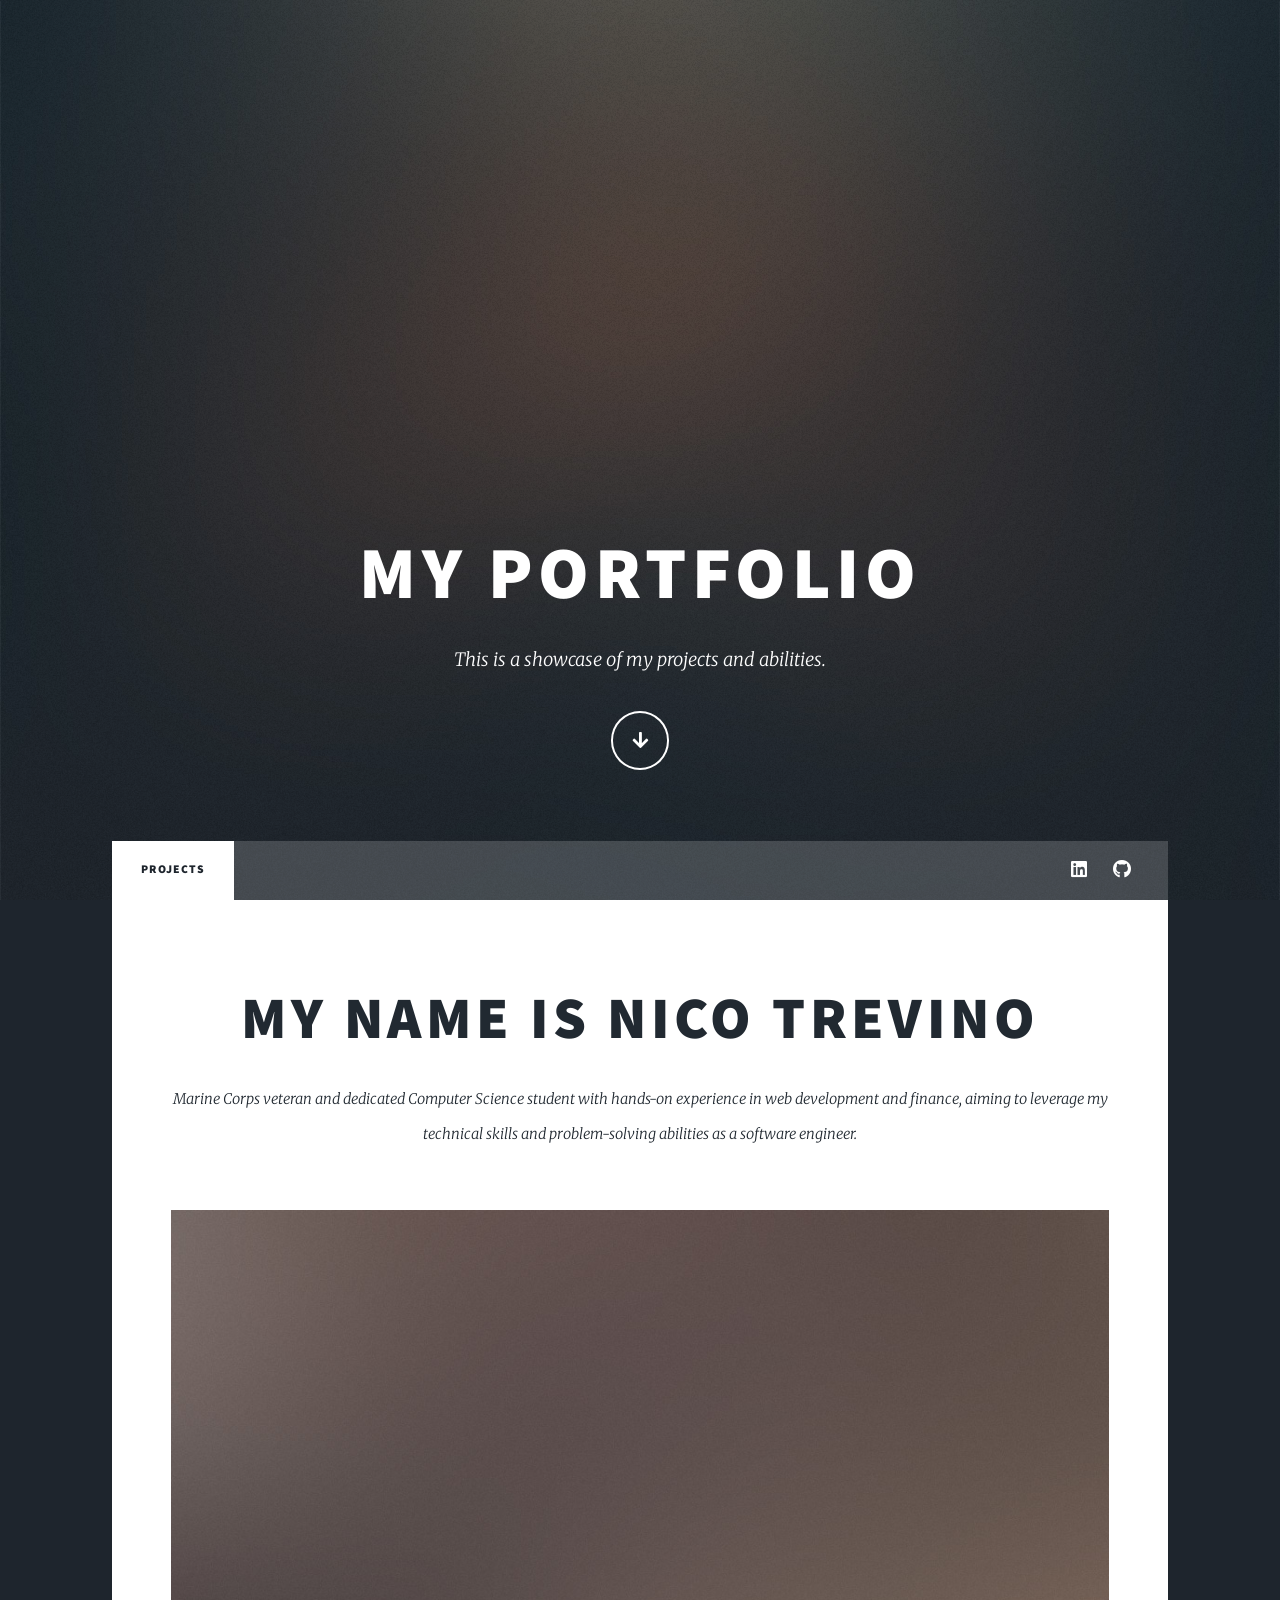
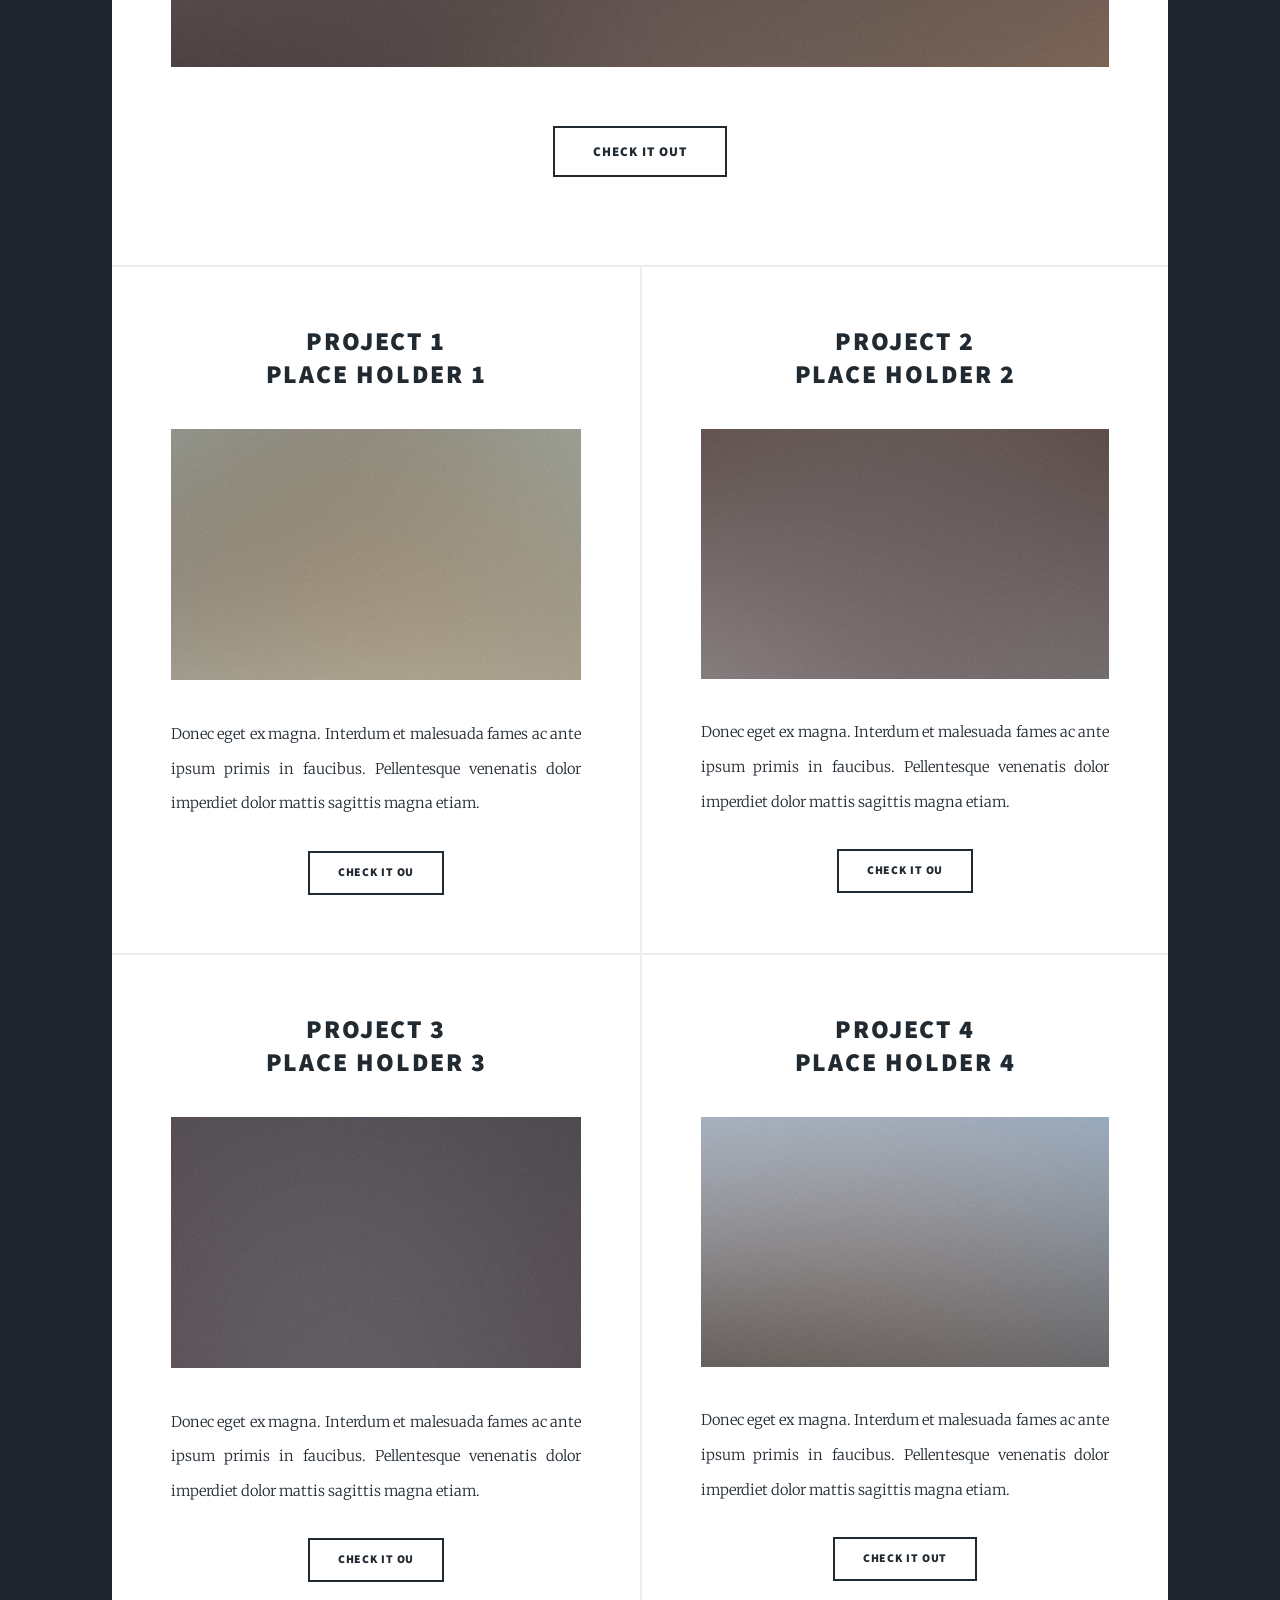
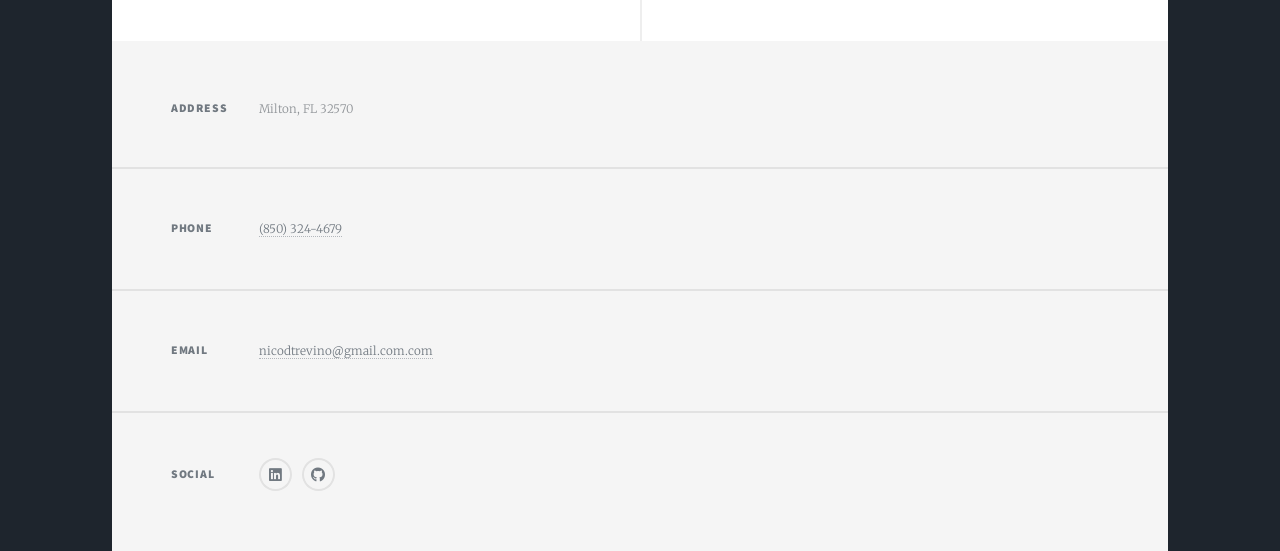
==== commit e9f283ba: "Update index.html Updated Contact Info, Removed unnecessary redundant buttons." ====
--- a/index.html
+++ b/index.html
@@ -1,9 +1,5 @@
 <!DOCTYPE HTML>
-<!--
-	Massively by HTML5 UP
-	html5up.net | @ajlkn
-	Free for personal and commercial use under the CCA 3.0 license (html5up.net/license)
--->
+
 <html>
 	<head>
 		<title>Nico's Portfolio</title>
@@ -62,86 +58,51 @@
 								<article>
 									<header>
 										<h2><a href="#">Project 1<br />
-										ipsum faucibus</a></h2>
+										Place Holder 1</a></h2>
 									</header>
 									<a href="#" class="image fit"><img src="images/pic02.jpg" alt="" /></a>
 									<p>Donec eget ex magna. Interdum et malesuada fames ac ante ipsum primis in faucibus. Pellentesque venenatis dolor imperdiet dolor mattis sagittis magna etiam.</p>
 									<ul class="actions special">
-										<li><a href="#" class="button">Full Story</a></li>
+										<li><a href="#" class="button">Check It Ou</a></li>
 									</ul>
 								</article>
 								<article>
 									<header>
 										<h2><a href="#">Project 2<br />
-										imperdiet lorem</a></h2>
+										Place Holder 2</a></h2>
 									</header>
 									<a href="#" class="image fit"><img src="images/pic03.jpg" alt="" /></a>
 									<p>Donec eget ex magna. Interdum et malesuada fames ac ante ipsum primis in faucibus. Pellentesque venenatis dolor imperdiet dolor mattis sagittis magna etiam.</p>
 									<ul class="actions special">
-										<li><a href="#" class="button">Full Story</a></li>
+										<li><a href="#" class="button">Check It Ou</a></li>
 									</ul>
 								</article>
 								<article>
 									<header>
 										<h2><a href="#">Project 3<br />
-										interdum dolor</a></h2>
+										Place Holder 3</a></h2>
 									</header>
 									<a href="#" class="image fit"><img src="images/pic04.jpg" alt="" /></a>
 									<p>Donec eget ex magna. Interdum et malesuada fames ac ante ipsum primis in faucibus. Pellentesque venenatis dolor imperdiet dolor mattis sagittis magna etiam.</p>
 									<ul class="actions special">
-										<li><a href="#" class="button">Full Story</a></li>
+										<li><a href="#" class="button">Check It Ou</a></li>
 									</ul>
 								</article>
 								<article>
 									<header>
 										<h2><a href="#">Project 4<br />
-										nulla imperdiet</a></h2>
+										Place Holder 4</a></h2>
 									</header>
 									<a href="#" class="image fit"><img src="images/pic05.jpg" alt="" /></a>
 									<p>Donec eget ex magna. Interdum et malesuada fames ac ante ipsum primis in faucibus. Pellentesque venenatis dolor imperdiet dolor mattis sagittis magna etiam.</p>
 									<ul class="actions special">
-										<li><a href="#" class="button">Full Story</a></li>
+										<li><a href="#" class="button">Check It Out</a></li>
 									</ul>
 								</article>
-								<article>
-									<header>
-										<h2><a href="#">Project 5<br />
-										sed consectetur</a></h2>
-									</header>
-									<a href="#" class="image fit"><img src="images/pic06.jpg" alt="" /></a>
-									<p>Donec eget ex magna. Interdum et malesuada fames ac ante ipsum primis in faucibus. Pellentesque venenatis dolor imperdiet dolor mattis sagittis magna etiam.</p>
-									<ul class="actions special">
-										<li><a href="#" class="button">Full Story</a></li>
-									</ul>
-								</article>
-								<article>
-									<header>
-										<h2><a href="#">Project 6<br />
-										primis vestibulum</a></h2>
-									</header>
-									<a href="#" class="image fit"><img src="images/pic07.jpg" alt="" /></a>
-									<p>Donec eget ex magna. Interdum et malesuada fames ac ante ipsum primis in faucibus. Pellentesque venenatis dolor imperdiet dolor mattis sagittis magna etiam.</p>
-									<ul class="actions special">
-										<li><a href="#" class="button">Full Story</a></li>
-									</ul>
-								</article>
+								
 							</section>
 
 						<!-- Footer -->
-							<footer>
-								<div class="pagination">
-									<!--<a href="#" class="previous">Prev</a>-->
-									<a href="#" class="page active">1</a>
-									<a href="#" class="page">2</a>
-									<a href="#" class="page">3</a>
-									<span class="extra">&hellip;</span>
-									<a href="#" class="page">8</a>
-									<a href="#" class="page">9</a>
-									<a href="#" class="page">10</a>
-									<a href="#" class="next">Next</a>
-								</div>
-							</footer>
-
 					</div>
 
 				<!-- Footer -->
@@ -153,11 +114,11 @@
 							</section>
 							<section>
 								<h3>Phone</h3>
-								<p><a href="#">(000) 000-0000</a></p>
+								<p><a href="#">(850) 324-4679</a></p>
 							</section>
 							<section>
 								<h3>Email</h3>
-								<p><a href="#">nicdbz1@live.com</a></p>
+								<p><a href="#">nicodtrevino@gmail.com.com</a></p>
 							</section>
 							<section>
 								<h3>Social</h3>
@@ -169,10 +130,7 @@
 						</section>
 					</footer>
 
-				<!-- Copyright -->
-					<div id="copyright">
-						<ul><li>&copy; Untitled</li><li>Design: <a href="https://html5up.net">HTML5 UP</a></li></ul>
-					</div>
+
 
 			</div>
 
@@ -186,4 +144,4 @@
 			<script src="assets/js/main.js"></script>
 
 	</body>
-</html>+</html>
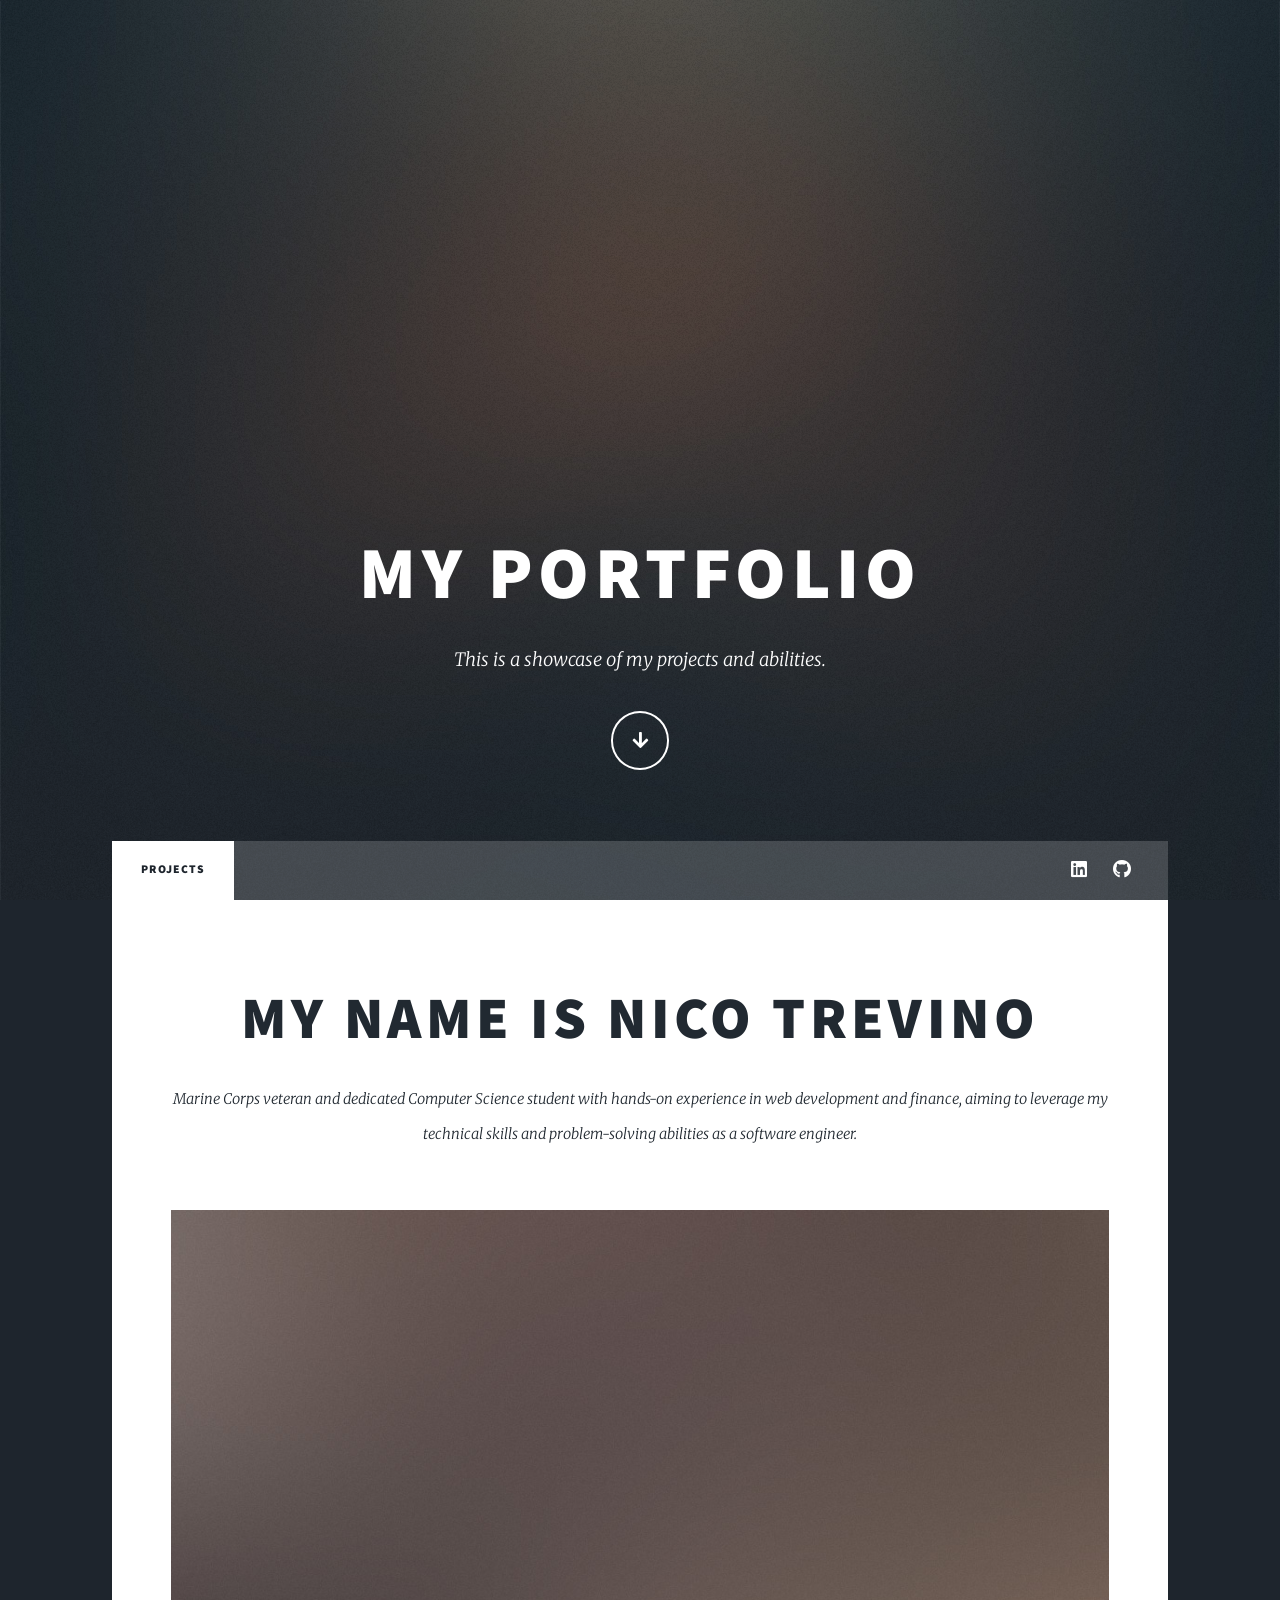
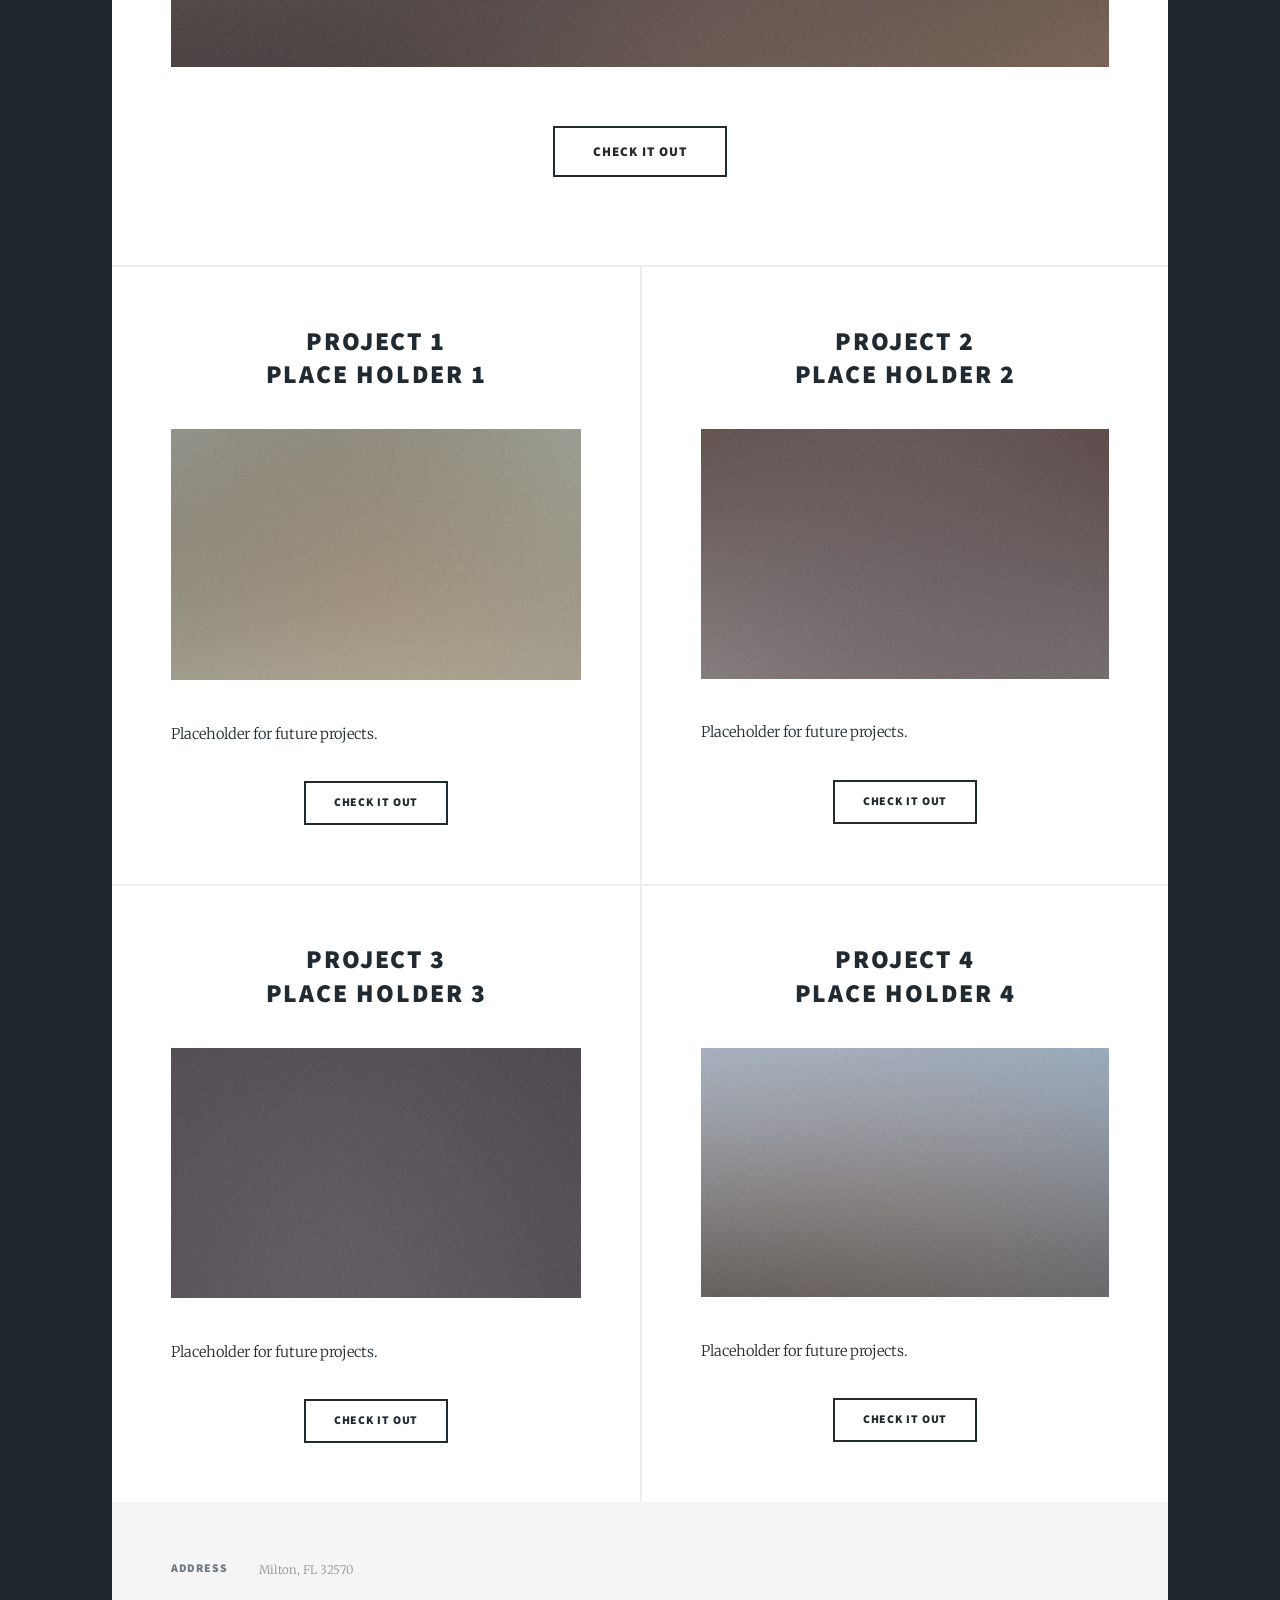
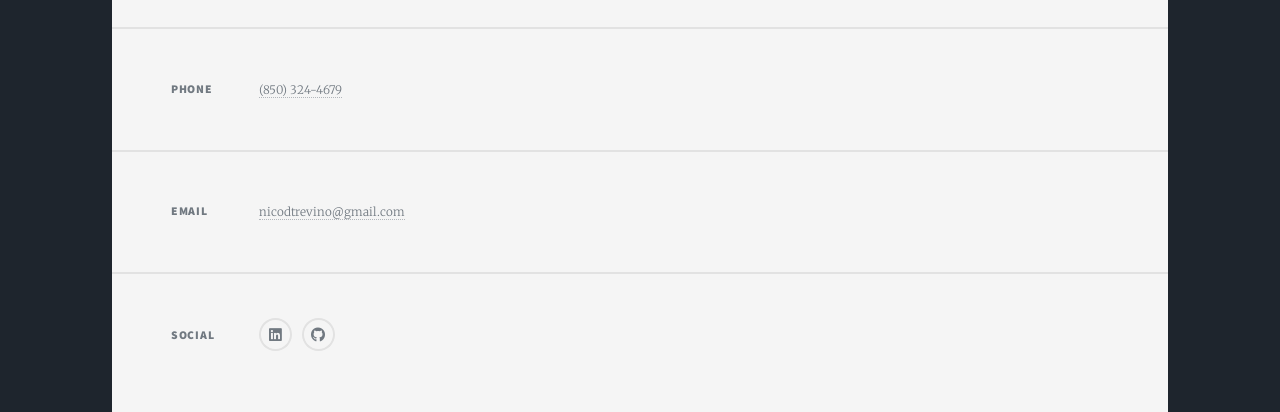
==== commit ba1a0655: "Update index.html Spell checked "Check it out" links, inserted link to "About me" page" ====
--- a/index.html
+++ b/index.html
@@ -24,7 +24,7 @@
 
 				<!-- Header -->
 					<header id="header">
-						<a href="index.html" class="logo">Massively</a>
+						<a href="index.html" class="logo">About Me</a>
 					</header>
 
 				<!-- Nav -->
@@ -61,9 +61,9 @@
 										Place Holder 1</a></h2>
 									</header>
 									<a href="#" class="image fit"><img src="images/pic02.jpg" alt="" /></a>
-									<p>Donec eget ex magna. Interdum et malesuada fames ac ante ipsum primis in faucibus. Pellentesque venenatis dolor imperdiet dolor mattis sagittis magna etiam.</p>
+									<p>Placeholder for future projects.</p>
 									<ul class="actions special">
-										<li><a href="#" class="button">Check It Ou</a></li>
+										<li><a href="#" class="button">Check It Out</a></li>
 									</ul>
 								</article>
 								<article>
@@ -72,9 +72,9 @@
 										Place Holder 2</a></h2>
 									</header>
 									<a href="#" class="image fit"><img src="images/pic03.jpg" alt="" /></a>
-									<p>Donec eget ex magna. Interdum et malesuada fames ac ante ipsum primis in faucibus. Pellentesque venenatis dolor imperdiet dolor mattis sagittis magna etiam.</p>
+									<p>Placeholder for future projects.</p>
 									<ul class="actions special">
-										<li><a href="#" class="button">Check It Ou</a></li>
+										<li><a href="#" class="button">Check It Out</a></li>
 									</ul>
 								</article>
 								<article>
@@ -83,9 +83,9 @@
 										Place Holder 3</a></h2>
 									</header>
 									<a href="#" class="image fit"><img src="images/pic04.jpg" alt="" /></a>
-									<p>Donec eget ex magna. Interdum et malesuada fames ac ante ipsum primis in faucibus. Pellentesque venenatis dolor imperdiet dolor mattis sagittis magna etiam.</p>
+									<p>Placeholder for future projects.</p>
 									<ul class="actions special">
-										<li><a href="#" class="button">Check It Ou</a></li>
+										<li><a href="#" class="button">Check It Out</a></li>
 									</ul>
 								</article>
 								<article>
@@ -94,7 +94,7 @@
 										Place Holder 4</a></h2>
 									</header>
 									<a href="#" class="image fit"><img src="images/pic05.jpg" alt="" /></a>
-									<p>Donec eget ex magna. Interdum et malesuada fames ac ante ipsum primis in faucibus. Pellentesque venenatis dolor imperdiet dolor mattis sagittis magna etiam.</p>
+									<p>Placeholder for future projects.</p>
 									<ul class="actions special">
 										<li><a href="#" class="button">Check It Out</a></li>
 									</ul>
@@ -118,7 +118,7 @@
 							</section>
 							<section>
 								<h3>Email</h3>
-								<p><a href="#">nicodtrevino@gmail.com.com</a></p>
+								<p><a href="#">nicodtrevino@gmail.com</a></p>
 							</section>
 							<section>
 								<h3>Social</h3>
